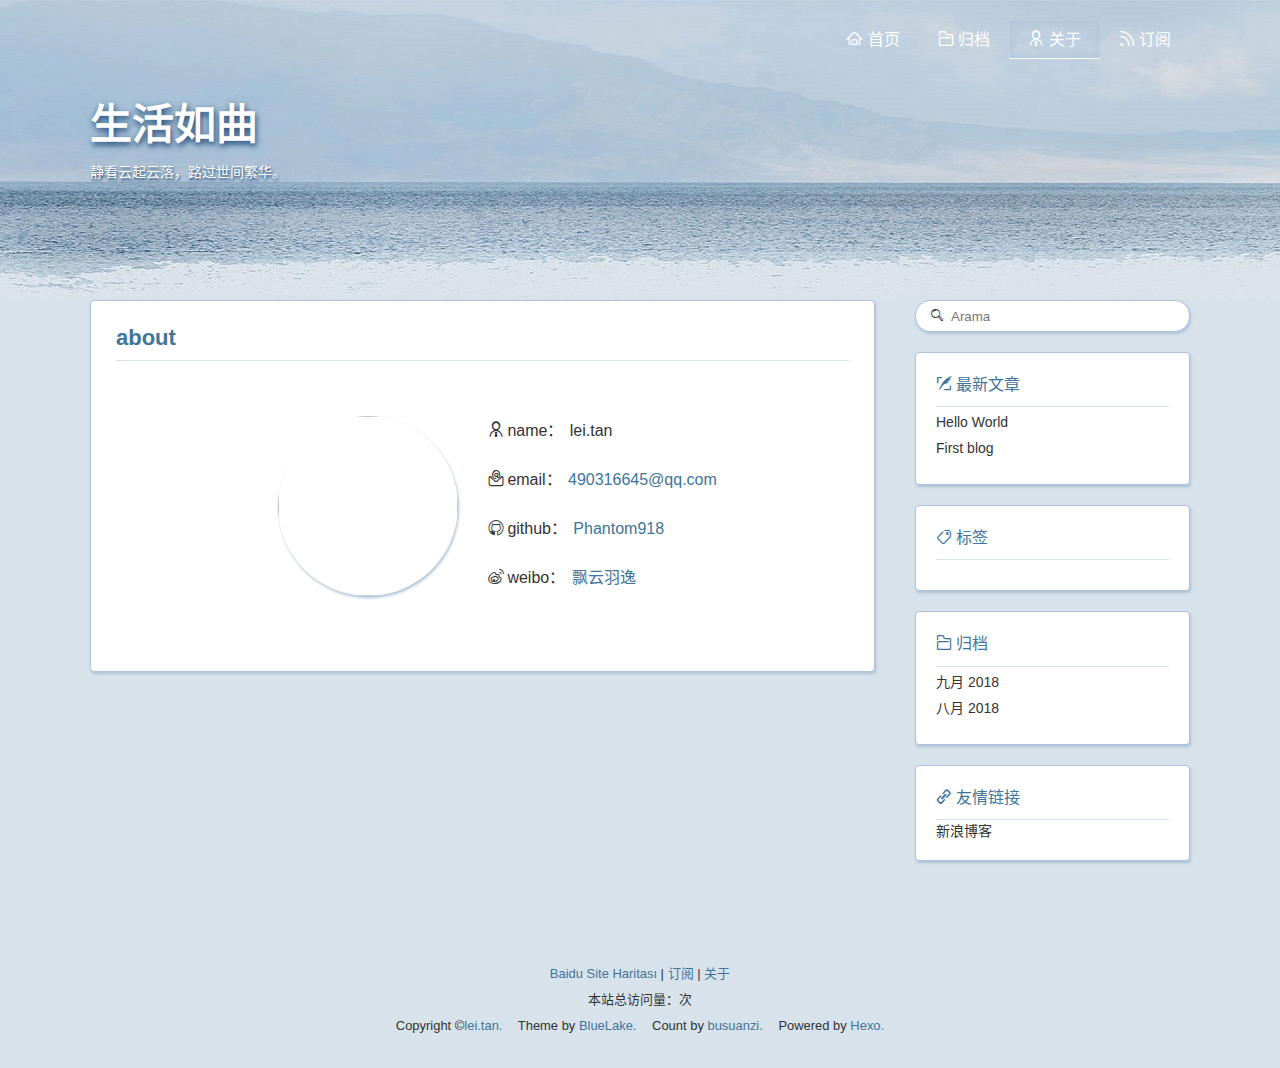
==== about/index.html @ d11334f5 "Site updated: 2018-09-07 16:34:59" ====
<!DOCTYPE html><html lang="zh-CN"><head><meta http-equiv="content-type" content="text/html; charset=utf-8"><meta content="width=device-width, initial-scale=1.0, maximum-scale=1.0, user-scalable=0" name="viewport"><meta content="yes" name="apple-mobile-web-app-capable"><meta content="black-translucent" name="apple-mobile-web-app-status-bar-style"><meta content="telephone=no" name="format-detection"><meta name="description" content="这里是我的个人笔记也是个人博客，欢迎来指点进步."><meta name="keywords" content="java, js, spring, spring cloud, spring boot, mysql"><title>about | 生活如曲</title><link rel="stylesheet" type="text/css" href="//fonts.neworld.org/css?family=Source+Code+Pro"><link rel="stylesheet" type="text/css" href="/css/style.css?v=2.0.1"><link rel="stylesheet" type="text/css" href="/css/highlight.css?v=2.0.1"><link rel="Shortcut Icon" href="/favicon.ico"><link rel="bookmark" href="/favicon.ico"><link rel="apple-touch-icon" href="/apple-touch-icon.png"><link rel="apple-touch-icon-precomposed" href="/apple-touch-icon.png"></head><body><div class="body_container"><div id="header"><div class="site-name"><h1 class="hidden">about</h1><a id="logo" href="/.">生活如曲</a><p class="description">静看云起云落，路过世间繁华。</p></div><div id="nav-menu"><a href="/."><i class="fa fa-home"> 首页</i></a><a href="/archives/"><i class="fa fa-archive"> 归档</i></a><a href="/about/" class="current"><i class="fa fa-user"> 关于</i></a><a href="/atom.xml"><i class="fa fa-rss"> 订阅</i></a></div><div id="search-form"><div id="result-mask" class="hide"></div><label><input id="search-key" type="text" autocomplete="off" placeholder="Arama"></label><div id="result-wrap" class="hide"><div id="search-result"></div></div><div class="hide"><template id="search-tpl"><div class="item"><a href="/{path}" title="{title}"><div class="title">{title}</div><div class="time">{date}</div><div class="tags">{tags}</div></a></div></template></div></div></div><div id="layout" class="layout-g"><div class="layout-l"><div class="content_container"><div class="post"><h1 class="post-title">about</h1><div class="post-content"><div class="author-page"><a href="javascript:;" class="photo"><img src="https://avatars1.githubusercontent.com/u/5753802?s=460&amp;v=4"></a><div class="author"><p><i class="fa fa-user">name：</i>lei.tan</p><p><i class="fa fa-email">email：</i><a href="mailto:490316645@qq.com" target="_blank">490316645@qq.com</a></p><p><i class="fa fa-github">github：</i><a href="https://github.com/Phantom918" target="_blank">Phantom918</a></p><p><i class="fa fa-weibo">weibo：</i><a href="http://weibo.com/tanleispace" target="_blank">飘云羽逸</a></p></div></div></div><div id="comments"></div></div></div></div><div class="layout-r"><div id="sidebar"><div class="search-pla"></div><div class="widget"><div class="widget-title"><i class="fa fa-xie"> 最新文章</i></div><ul class="post-list"><li class="post-list-item"><a class="post-list-link" href="/2018/09/07/hello-world/">Hello World</a></li><li class="post-list-item"><a class="post-list-link" href="/2018/08/30/first-blog/">First blog</a></li></ul></div><div class="widget"><div class="widget-title"><i class="fa fa-biao"> 标签</i></div><div class="tagcloud"></div></div><div class="widget"><div class="widget-title"><i class="fa fa-archive"> 归档</i></div><ul class="archive-list"><li class="archive-list-item"><a class="archive-list-link" href="/archives/2018/09/">九月 2018</a></li><li class="archive-list-item"><a class="archive-list-link" href="/archives/2018/08/">八月 2018</a></li></ul></div><div class="widget"><div class="widget-title"><i class="fa fa-you"> 友情链接</i></div><ul></ul><a href="http://blog.sina.com.cn/u/1945765192" title="新浪博客" target="_blank">新浪博客</a></div></div></div></div><a id="totop" href="#top"></a><div id="footer"><div class="footer-info"><p><a href="/baidusitemap.xml">Baidu Site Haritası</a> |  <a href="/atom.xml">订阅</a> |  <a href="/about/">关于</a></p><p>本站总访问量：<i id="busuanzi_container_site_pv"><i id="busuanzi_value_site_pv"></i></i>次</p><p><span> Copyright &copy;<a href="/." rel="nofollow">lei.tan.</a></span><span> Theme by<a rel="nofollow" target="_blank" href="https://github.com/chaooo/hexo-theme-BlueLake"> BlueLake.</a></span><span> Count by<a href="http://busuanzi.ibruce.info/"> busuanzi.</a></span><span> Powered by<a rel="nofollow" target="_blank" href="https://hexo.io"> Hexo.</a></span></p></div></div></div><script src="https://dn-lbstatics.qbox.me/busuanzi/2.3/busuanzi.pure.mini.js" async></script><script type="text/javascript" src="/js/search.json.js?v=2.0.1"></script><script type="text/javascript" src="/js/totop.js?v=2.0.1" async></script><script>window._bd_share_config={"common":{"bdSnsKey":{},"bdText":"","bdMini":"2","bdMiniList":["mshare","weixin","tsina","qzone","linkedin","fbook","twi","print","renren","sqq","evernotecn","bdysc","tqq","tqf","bdxc","kaixin001","tieba","douban","bdhome","thx","ibaidu","meilishuo","mogujie","diandian","huaban","duitang","hx","fx","youdao","sdo","qingbiji","people","xinhua","mail","isohu","yaolan","wealink","ty","iguba","h163","copy"],"bdPic":"","bdStyle":"1","bdSize":"16"},"share":{},"image":{"viewList":["tsina","qzone","weixin","fbook","twi","linkedin","youdao","evernotecn","mshare"],"viewText":"分享到：","viewSize":"16"},"selectShare":{"bdContainerClass":null,"bdSelectMiniList":["tsina","qzone","weixin","fbook","twi","linkedin","youdao","evernotecn","mshare"]}};with(document)0[(getElementsByTagName('head')[0]||head).appendChild(createElement('script')).src='http://bdimg.share.baidu.com/static/api/js/share.js?v=89860593.js?cdnversion='+~(-new Date()/36e5)];
</script></body></html>
---- css/style.css ----
/* reset */
body,
dl,
dt,
dd,
ul,
ol,
li,
h1,
h2,
h3,
h4,
h5,
h6,
p,
img,
blockquote,
button,
pre,
fieldset,
form,
input,
select,
option {
  margin: 0;
  padding: 0;
  border: 0;
}
h1,
h2,
h3,
h4,
h5,
h6 {
  font-weight: bold;
  overflow: hidden;
}
s,
i,
u,
em {
  font-style: normal;
}
img,
button {
  border: none;
}
form,
input,
select,
option {
  outline: none;
}
input:-webkit-autofill {
  -webkit-box-shadow: 0 0 0px 1000px #fff inset;
}
div {
  box-sizing: border-box;
}
a,
button.submit {
  color: #40759b;
  text-decoration: none;
  -webkit-transition: all 0.1s ease-in;
  -moz-transition: all 0.1s ease-in;
  -o-transition: all 0.1s ease-in;
  transition: all 0.1s ease-in;
}
a:focus {
  outline: none;
}
a:hover,
a:active {
  color: #40759b;
}
.clear {
  clear: both;
}
.hide {
  display: none;
  opacity: 0;
  height: 0px;
}
blockquote,
.stressed {
  -moz-box-sizing: border-box;
  box-sizing: border-box;
  margin: 1.5em 0 1.5em 1em;
  padding: 10px;
  color: #555;
  border: 1px solid #e6e6e6;
  border-left: 5px solid #40759b;
}
strong,
b,
em {
  font-weight: bold;
}
.hidden1 {
  display: none;
}
/* iconfont */
@font-face {
  font-family: "iconfont";
  src: url("../iconfont/iconfont.eot?t=1478071541360");
  src: url("../iconfont/iconfont.eot?t=1478071541360#iefix") format('embedded-opentype'), url("../iconfont/iconfont.woff?t=1478071541360") format('woff'), url("../iconfont/iconfont.ttf?t=1478071541360") format('truetype'), url("../iconfont/iconfont.svg?t=1478071541360#iconfont") format('svg');
}
.fa {
  font-size: 16px;
  font-style: normal;
}
.fa:before {
  font-family: "iconfont" !important;
  -webkit-font-smoothing: antialiased;
  -moz-osx-font-smoothing: grayscale;
  text-rendering: auto;
}
.fa-home:before {
  content: "\e001";
}
.fa-gui:before {
  content: "\e002";
}
.fa-user:before {
  content: "\e003";
}
.fa-rss:before {
  content: "\e004";
}
.fa-rili:before {
  content: "\e005";
}
.fa-commt:before {
  content: "\e006";
}
.fa-sou:before {
  content: "\e007";
}
.fa-biao:before {
  content: "\e008";
}
.fa-fei:before {
  content: "\e009";
}
.fa-archive:before {
  content: "\e00a";
}
.fa-you:before {
  content: "\e00b";
}
.fa-huo:before {
  content: "\e00c";
}
.fa-hit:before {
  content: "\e00d";
}
.fa-right:before {
  content: "\e00e";
}
.fa-left:before {
  content: "\e00f";
}
.fa-xie:before {
  content: "\e010";
}
.fa-empty:before {
  content: "\e011";
}
.fa-weibo:before {
  content: "\e012";
}
.fa-weixin:before {
  content: "\e013";
}
.fa-github:before {
  content: "\e014";
}
.fa-email:before {
  content: "\e015";
}
/* layout */
body {
  font-family: "Source Code Pro", Tahoma, "Helvetica Neue", Helvetica, "Hiragino Sans GB", "Microsoft YaHei Light", "Microsoft YaHei", "Source Han Sans CN", "WenQuanYi Micro Hei", Arial, sans-serif;
  -webkit-font-smoothing: antialiased;
  -moz-osx-font-smoothing: grayscale;
  font-size: 14px;
  color: #333;
  width: 100%;
  height: 100%;
  background: #d8e2eb url("../img/bg.jpg") no-repeat top center;
}
.layout-g {
  letter-spacing: -0.31em;
  *letter-spacing: normal;
  word-spacing: -0.43em;
  *word-spacing: -0.43em;
  text-rendering: optimizespeed;
  display: -webkit-flex;
  -webkit-flex-flow: row wrap;
  display: -ms-flexbox;
  -ms-flex-flow: row wrap;
  -ms-align-content: flex-start;
  -webkit-align-content: flex-start;
}
.layout-l,
.layout-r {
  display: inline-block;
  *display: inline;
  zoom: 1;
  letter-spacing: normal;
  word-spacing: normal;
  vertical-align: top;
  text-rendering: auto;
}
.layout-l {
  width: 75%;
  *width: 74.969%;
}
.layout-r {
  width: 25%;
  *width: 24.969%;
}
.body_container {
  padding: 0 50px;
  max-width: 1200px;
  margin: 0 auto;
}
.content_container {
  padding-right: 40px;
}
/* header */
#header {
  text-align: left;
  position: relative;
  min-height: 300px;
}
#header .site-name {
  padding-top: 100px;
}
#header .site-name h1 {
  padding: 0;
  margin: 0;
  height: 0;
  overflow: hidden;
}
#header .site-name .description {
  padding: 0.6em 0 0;
  color: #fff;
  text-shadow: 1px 2px 3px #113f6e;
  white-space: normal;
  word-wrap: break-word;
  line-height: 26px;
}
#logo {
  font: bold 42px/1.2 "宋体";
  white-space: nowrap;
  color: #fff;
  text-shadow: 1px 3px 6px #113f6e;
}
#nav-menu {
  margin: 20px 0;
  padding: 0;
  position: absolute;
  right: 0;
  top: 0;
}
#nav-menu a {
  display: inline-block;
  padding: 3px 18px 3px;
  line-height: 30px;
  color: #fff;
  font-size: 16px;
  border: 1px solid transparent;
}
#nav-menu a:hover,
#nav-menu a.current {
  border-bottom: 1px solid #fff;
  -webkit-box-shadow: 0 0 10px #adc2d7 inset;
  box-shadow: 0 0 10px #adc2d7 inset;
}
/* sidebar */
#sidebar {
  word-wrap: break-word;
  -webkit-transition: all 0.6s ease-in-out;
  transition: all 0.6s ease-in-out;
}
#sidebar .widget {
  margin-bottom: 20px;
  padding: 10px 20px 20px 20px;
  border-radius: 4px;
  -webkit-box-shadow: 1px 2px 3px #adc2d7;
  box-shadow: 1px 2px 3px #adc2d7;
  border: 1px solid #adc2d7;
  background: #fff;
}
#sidebar .widget a {
  color: #333;
}
#sidebar .widget a:hover {
  color: #40759b;
  text-decoration: underline;
}
#sidebar .widget .widget-title,
#sidebar .widget .comments-title {
  color: #40759b;
  line-height: 2.7;
  margin-top: 0;
  font-size: 16px;
  border-bottom: 1px solid #d8e2eb;
  display: block;
  font-weight: normal;
}
#sidebar .widget .tagcloud {
  margin-top: 10px;
}
#sidebar .widget .tagcloud a {
  line-height: 1.5;
  padding: 5px;
}
#sidebar .widget ul,
#sidebar .widget ol {
  list-style: none;
  padding: 0;
}
#sidebar .widget ul li,
#sidebar .widget ol li {
  list-style: none;
  margin: 5px 0;
  line-height: 1.5;
  overflow: hidden;
  white-space: nowrap;
  text-overflow: ellipsis;
}
#sidebar .widget .category-list-count {
  padding-left: 5px;
  color: #40759b;
}
#sidebar .widget .category-list-count:before {
  content: "(";
}
#sidebar .widget .category-list-count:after {
  content: ")";
}
#sidebar .search-pla {
  display: block;
  height: 52px;
}
#search-form {
  position: absolute;
  bottom: -52px;
  right: 0;
  padding: 20px 0;
  color: #333;
  width: 25%;
}
#search-form label {
  position: relative;
  display: block;
  margin: 0;
  width: 100%;
  height: 100%;
}
#search-form label:before {
  font-family: "iconfont" !important;
  content: '\e007';
  position: absolute;
  left: 15px;
  top: 9px;
}
#search-form input {
  box-sizing: border-box;
  height: 32px;
  padding: 7px 11px 7px 35px;
  line-height: 16px;
  width: 100%;
  border-radius: 15px;
  background: #fff;
  -webkit-box-shadow: 1px 2px 3px #adc2d7;
  box-shadow: 1px 2px 3px #adc2d7;
  border: 1px solid #adc2d7;
}
#result-wrap {
  position: absolute;
  top: 56px;
  width: 120%;
  left: -50px;
  box-sizing: content-box;
  padding: 20px;
  background: #fff;
  color: #333;
  border-radius: 4px;
  -webkit-box-shadow: 1px 2px 3px #adc2d7;
  box-shadow: 1px 2px 3px #adc2d7;
  border: 1px solid #adc2d7;
}
#result-wrap:before {
  content: '';
  position: absolute;
  display: inline-block;
  border-width: 0 12px 12px 12px;
  border-style: solid;
  border-color: #adc2d7 transparent;
  left: 56px;
  top: -12px;
}
#result-wrap:after {
  content: '';
  position: absolute;
  display: inline-block;
  border-width: 0 12px 12px 12px;
  border-style: solid;
  border-color: #fff transparent;
  left: 56px;
  top: -10px;
}
#result-mask {
  position: fixed;
  left: 0;
  top: 0;
}
#search-result {
  width: 100%;
  box-sizing: content-box;
  padding-right: 20px;
  margin-right: -20px;
  max-height: 400px;
  overflow-y: auto;
}
#search-result .tips {
  text-align: center;
}
#search-result .tips .fa {
  font-size: 60px;
  color: #b3d2ef;
}
#search-result .item {
  border-top: 1px solid #d8e2eb;
  padding: 8px 0;
}
#search-result .item:first-child {
  border-top: none;
}
#search-result .item a:hover {
  text-decoration: none;
}
#search-result .item .title {
  white-space: nowrap;
  line-height: 1.8;
  overflow: hidden;
  white-space: nowrap;
  text-overflow: ellipsis;
  font-size: 14px;
  color: #40759b;
}
#search-result .item .title:hover {
  text-decoration: underline;
}
#search-result .item .time {
  text-align: right;
  font-size: 12px;
}
#search-result .item .tags {
  overflow: hidden;
  white-space: nowrap;
  text-overflow: ellipsis;
}
#search-result .item .tags span {
  display: inline-block;
  margin-right: 5px;
  font-size: 12px;
}
#search-result .item .tags span:before {
  font-family: "iconfont" !important;
  content: '\e008';
}
/* post */
.post {
  padding: 25px;
  background: #fff;
  border-radius: 4px;
  -webkit-box-shadow: 1px 2px 3px #adc2d7;
  box-shadow: 1px 2px 3px #adc2d7;
  border: 1px solid #adc2d7;
  margin-bottom: 40px;
}
.post .post-title {
  margin: 0;
  color: #40759b;
  text-align: left;
  border-bottom: 1px solid #d8e2eb;
  padding-bottom: 10px;
  font-weight: bold;
  font-size: 22px;
  line-height: 1.1;
}
.post .post-title a {
  color: #40759b;
}
.post .post-title a:hover {
  text-decoration: underline;
}
.post .post-meta {
  padding: 0;
  margin: 10px 0 0;
  color: #333;
  font-size: 14px;
  line-height: 24px;
  min-height: 24px;
  text-indent: 0.15em;
}
.post .post-meta:after {
  content: '';
  display: table;
  clear: both;
}
.post .post-meta span {
  display: inline-block;
  height: 16px;
  line-height: 16px;
  margin-right: 2px;
}
.post .post-meta span:after {
  content: ' | ';
}
.post .post-meta span:last-child:after {
  content: ' ';
}
.post .post-meta a {
  color: #40759b;
}
.post .post-meta a:hover {
  color: #40759b;
  border-bottom: 1px solid #40759b;
}
.post .post-meta .category:before {
  font-family: "iconfont" !important;
  content: "\e002";
  padding-right: 0.3em;
}
.post .post-meta .date:before {
  font-family: "iconfont" !important;
  content: "\e005";
  padding-right: 0.3em;
}
.post .post-meta #busuanzi_value_page_pv {
  height: 16px;
  line-height: 16px;
}
.post .post-meta #busuanzi_value_page_pv:before {
  font-family: "iconfont" !important;
  content: "\e00d";
  padding-right: 0.3em;
}
.post .comment-count {
  float: right;
  display: inline-block;
  text-indent: 0.15em;
}
.post .comment-count:before {
  vertical-align: bottom;
  font-family: "iconfont" !important;
  content: "\e006";
  padding-right: 0.3em;
}
.post .comment-count:hover {
  color: #40759b;
  border-bottom: 1px solid #40759b;
}
.post .comment-count span:after {
  content: '';
  display: none;
}
.post .post-content {
  clear: left;
  font-size: 15px;
  line-height: 1.77;
  color: #333;
  padding-top: 15px;
  text-align: justify;
  text-justify: distribute;
  word-break: normal;
}
.post .post-content h2 {
  font-size: 18px;
}
.post .post-content h3 {
  font-size: 16px;
}
.post .post-content h4 {
  font-size: 14px;
}
.post .post-content h5 {
  font-size: 13px;
}
.post .post-content h6 {
  font-size: 12px;
}
.post .post-content p {
  margin: 0 0 1.234em;
}
.post .post-content p code {
  margin: 0 5px;
  padding: 0 5px;
  font-family: Source Code Pro, Monaco, Menlo, Consolas, monospace;
  color: #4d4d4c;
  background: #eee;
  font-size: 0.95em;
}
.post .post-content p a {
  color: #40759b;
  padding-bottom: 2px;
  word-break: break-all;
}
.post .post-content p a:hover {
  text-decoration: underline;
}
.post .post-content p .caption {
  color: #40759b;
  display: block;
  font-size: 0.9em;
  margin-top: 0.1em;
  position: relative;
  text-align: center;
}
.post .post-content blockquote p,
.post .post-content .stressed p {
  margin: 0;
}
.post .post-content img {
  max-width: 100%;
  padding: 0.5em 0;
  margin: auto;
  display: block;
}
.post .post-content hr {
  margin: 2.4em auto;
  border: none;
  border-top: 1px solid #d8e2eb;
  position: relative;
}
.post .post-content ul,
.post .post-content ol {
  margin: 0;
  padding: 0 0 0 2em;
}
.post .post-content ul code,
.post .post-content ol code {
  margin: 0 5px;
  padding: 0 5px;
  font-family: Source Code Pro, Monaco, Menlo, Consolas, monospace;
  color: #4d4d4c;
  background: #eee;
  font-size: 0.95em;
}
.post .post-content ul a,
.post .post-content ol a {
  color: #40759b;
  padding-bottom: 2px;
  word-break: break-all;
}
.post .post-content ul a:hover,
.post .post-content ol a:hover {
  text-decoration: underline;
}
.post .tags {
  padding-bottom: 0.5em;
  text-align: right;
}
.post .tags a {
  margin-right: 0.5em;
}
.post .tags a:before {
  font-family: "iconfont" !important;
  content: "\e008";
  padding-right: 0.3em;
}
.post .post-share::after {
  content: ' ';
  display: block;
  clear: both;
}
/* for archive page starts*/
.post-archive {
  font-size: 15px;
  line-height: 2;
  padding: 2em 0;
}
.post-archive ul,
.post-archive ol,
.post-archive li {
  list-style: none;
}
.post-archive h2 {
  margin: 0 0 15px -51px;
  font-weight: bold;
  font-size: 24px;
  letter-spacing: -1px;
  background: #d8e2eb;
  height: 100px;
  width: 100px;
  border-radius: 50%;
  text-align: center;
  line-height: 100px;
  color: #5483b1;
}
.post-archive h2:before {
  font-family: "iconfont" !important;
  font-weight: normal;
  content: "\e005";
  margin-right: 0.1em;
}
.archive-wrap {
  position: relative;
  border-left: 2px solid #d8e2eb;
  margin-left: 140px;
  padding: 3em 0;
}
.archive-wrap.tag-cat {
  margin-left: 60px;
}
.archive-wrap:before,
.archive-wrap:after {
  content: '';
  position: absolute;
  left: -6px;
  width: 10px;
  height: 10px;
  border-radius: 50%;
  background: #d8e2eb;
}
.archive-wrap:before {
  top: 0;
}
.archive-wrap:after {
  bottom: 0;
}
.archive-wrap .listing li {
  margin-bottom: 50px;
  position: relative;
}
.archive-wrap .listing li a {
  color: #333;
}
.archive-wrap .listing li a:hover {
  color: #5483b1;
}
.archive-wrap .listing li a:before {
  content: '';
  position: absolute;
  z-index: 1;
  left: -11px;
  bottom: -10px;
  width: 20px;
  height: 20px;
  border-radius: 50%;
  background: #fff;
  border: 1px solid #d8e2eb;
  -webkit-box-shadow: 0 0 4px #d8e2eb inset;
  box-shadow: 0 0 4px #d8e2eb inset;
}
.archive-wrap .listing li a:after {
  content: '';
  position: absolute;
  z-index: 2;
  left: -5px;
  bottom: -4px;
  width: 10px;
  height: 10px;
  border-radius: 50%;
  background: #d8e2eb;
  -webkit-box-shadow: 0 0 3px #d8e2eb inset;
  box-shadow: 0 0 3px #d8e2eb inset;
}
.archive-wrap .listing li:hover a:before {
  border: 1px solid #5483b1;
  -webkit-box-shadow: 0 0 4px #5483b1 inset;
  box-shadow: 0 0 4px #5483b1 inset;
}
.archive-wrap .listing li:hover a:after {
  background: #5483b1;
}
.archive-wrap .listing li:hover .tite {
  border-bottom: 1px solid #5483b1;
}
.archive-wrap .listing li:hover .tite:after {
  background: #5483b1;
}
.archive-wrap .listing li:hover .date {
  border: 1px solid #5483b1;
}
.archive-wrap .tite {
  position: relative;
  bottom: -4px;
  display: inline-block;
  border-bottom: 1px solid #d8e2eb;
  line-height: 1.2em;
  padding: 0 30px;
  max-width: 100%;
  box-sizing: border-box;
}
.archive-wrap .tite:after {
  content: '';
  position: absolute;
  right: 0;
  bottom: -4px;
  width: 8px;
  height: 8px;
  border-radius: 50%;
  background: #d8e2eb;
}
.archive-wrap .date {
  position: absolute;
  left: -112px;
  width: 100px;
  bottom: 0;
  height: 30px;
  line-height: 30px;
  text-align: center;
  border-radius: 15px 30px 0 15px;
  border: 1px solid #d8e2eb;
  -webkit-box-shadow: 0 0 4px #d8e2eb inset;
  box-shadow: 0 0 4px #d8e2eb inset;
}
/* for archive page ends */
/* footer */
#footer {
  width: 100%;
  margin-top: 50px;
  padding: 30px 0;
}
#footer .footer-info {
  line-height: 2;
  color: #333;
  text-align: center;
  font-size: 0.925em;
}
#footer .footer-info a {
  color: #40759b;
  margin: 0 6px;
}
#footer .footer-info span {
  margin: 0 6px;
}
#footer .footer-info .fa {
  display: inline-block;
  margin: 0 6px 0 0;
  padding: 0 2px;
}
#footer .footer-info .fa.fa-github {
  color: #000;
}
#footer .footer-info .fa.fa-github:hover {
  color: #4078c0;
}
#footer .footer-info .fa.fa-weibo {
  color: #e6162d;
}
#footer .footer-info .fa.fa-weibo:hover {
  color: #f93;
}
#footer .footer-info .fa.fa-email {
  color: #756e78;
}
#footer .footer-info .fa.fa-email:hover {
  color: #000;
}
#footer .footer-info p a {
  margin: 0;
}
/* page navigator */
.page-navigator {
  list-style: none;
  padding: 0 0 25px 0;
  font-size: 14px;
  text-align: center;
}
.page-navigator .space {
  border: none;
  padding: 5px 5px;
}
.page-navigator .current {
  background: #fff;
}
.page-navigator .current:hover {
  border-bottom-color: #adc2d7;
}
.page-navigator .page-number,
.page-navigator .extend {
  display: inline-block;
  margin: 0 5px 5px 0;
}
.page-navigator a,
.page-navigator span {
  display: inline-block;
  height: 25px;
  line-height: 25px;
  padding: 5px 9px;
  text-align: center;
  -webkit-box-shadow: 1px 2px 3px #adc2d7;
  box-shadow: 1px 2px 3px #adc2d7;
  border: 1px solid #adc2d7;
}
.page-navigator a:hover,
.page-navigator span:hover {
  border-bottom-color: #fff;
}
.page-navigator a.prev:before,
.page-navigator span.prev:before {
  font-family: "iconfont" !important;
  content: "\e00f";
  padding-right: 0.3em;
}
.page-navigator a.next:after,
.page-navigator span.next:after {
  font-family: "iconfont" !important;
  content: "\e00e";
  padding-left: 0.3em;
}
/* label title*/
.label-title {
  margin-top: 1.1em;
  font-size: 22px;
  color: #333;
  font-weight: bold;
}
.label-title .fa {
  display: inline-block;
  background: #f2f7fb;
  color: #5483b1;
  padding: 0 10px;
  border-radius: 30px 0 0 30px;
  margin: 0 5px;
  font-size: 20px;
}
/* read more*/
.readmore a {
  font-size: 14px;
  color: #40759b;
  margin: -20px 0 0;
  padding: 5px 10px;
  float: right;
}
.readmore a:after {
  content: ">>";
  padding-left: 0.15em;
}
.readmore a:hover {
  -webkit-box-shadow: 0 -1px 4px #5483b1 inset;
  box-shadow: 0 -1px 4px #5483b1 inset;
}
/* post navigator*/
.post-nav {
  overflow: hidden;
  margin-top: 15px;
  margin-bottom: 20px;
  padding: 10px;
  white-space: nowrap;
  border-top: 1px solid #d8e2eb;
}
.post-nav a {
  display: inline-block;
  max-width: 49%;
  line-height: 25px;
  font-size: 15px;
  color: #555;
  border-bottom: none;
  position: relative;
  white-space: normal;
  box-sizing: border-box;
  text-decoration: underline;
}
.post-nav a.pre {
  float: left;
  padding-left: 1.2em;
}
.post-nav a.pre:before {
  position: absolute;
  left: 0;
  top: 0;
  font-family: "iconfont" !important;
  content: "\e00f";
  padding-right: 0.3em;
}
.post-nav a:hover {
  color: #40759b;
}
.post-nav a.next {
  float: right;
  text-align: right;
  padding-right: 1.2em;
}
.post-nav a.next:after {
  position: absolute;
  right: 0;
  top: 0;
  font-family: "iconfont" !important;
  content: "\e00e";
  padding-left: 0.3em;
}
/* back-to-top */
#totop {
  position: fixed;
  right: 50px;
  bottom: 50px;
  display: block;
  visibility: hidden;
  width: 32px;
  height: 54px;
  line-height: 56px;
  overflow: hidden;
  color: #40759b;
  text-align: center;
  text-shadow: 0px 2px 2px #40759b;
  opacity: 0;
  -webkit-transition: visibility 0.6s cubic-bezier(0.6, 0.04, 0.98, 0.335), opacity 0.6s cubic-bezier(0.6, 0.04, 0.98, 0.335), -webkit-transform 0.6s cubic-bezier(0.6, 0.04, 0.98, 0.335);
  -moz-transition: visibility 0.6s cubic-bezier(0.6, 0.04, 0.98, 0.335), opacity 0.6s cubic-bezier(0.6, 0.04, 0.98, 0.335), -moz-transform 0.6s cubic-bezier(0.6, 0.04, 0.98, 0.335);
  transition: visibility 0.6s cubic-bezier(0.6, 0.04, 0.98, 0.335), opacity 0.6s cubic-bezier(0.6, 0.04, 0.98, 0.335), transform 0.6s cubic-bezier(0.6, 0.04, 0.98, 0.335);
}
#totop:before {
  font-family: "iconfont" !important;
  content: '\e00c';
  font-size: 54px;
  margin-left: -0.2em;
}
#totop.launch {
  opacity: 0;
  -webkit-transform: translateY(-500px);
  -moz-transform: translateY(-500px);
  -ms-transform: translateY(-500px);
  transform: translateY(-500px);
  pointer-events: none;
}
#totop.show {
  visibility: visible;
  opacity: 1;
}
/* about page */
.author-page {
  padding: 40px 0 20px 0;
  text-align: center;
}
.author-page:after {
  content: "";
  clear: both;
  display: block;
}
.author-page .photo {
  display: inline-block;
  vertical-align: top;
  box-sizing: content-box;
  padding: 0 30px 30px 30px;
  width: 180px;
  height: 180px;
}
.author-page .photo img {
  width: 100%;
  height: 100%;
  padding: 0;
  margin: 0;
  border-radius: 50%;
  -webkit-box-shadow: 1px 2px 3px #adc2d7;
  box-shadow: 1px 2px 3px #adc2d7;
}
.author-page .author {
  font-size: 16px;
  white-space: nowrap;
  display: inline-block;
  vertical-align: top;
  text-align: left;
}
.author-page .author .fa {
  margin-right: 0.4em;
}
.author-page .author .fa:before {
  margin-right: 0.2em;
}
/* toc*/
#toc li {
  font-weight: bold;
}
#toc .toc-child {
  margin-left: 0.6em;
  padding-left: 0;
}
#toc .toc-child li {
  font-weight: normal;
}
#toc .toc-child li:first-of-type {
  margin-top: 0;
}
#toc .toc-child li:last-of-type {
  margin-bottom: 0;
}
.fixed {
  position: fixed;
  top: 0;
}
.fixed.scroll {
  overflow-y: scroll;
  max-height: 100%;
}
/* table*/
table,
tbody,
tr,
th,
td {
  border-collapse: collapse;
  box-sizing: border-box;
  border-spacing: 0;
  cellspacing: 0;
  cellpadding: 0;
  padding: 0;
  margin: 0;
}
table {
  margin: auto auto 15px;
  width: 100%;
  background: transparent;
  overflow-x: auto;
  display: block;
}
table th {
  font-weight: bold;
  padding: 5px 10px;
  border: 1px solid #d8e2eb;
  border-bottom-width: 2px;
}
table tr:nth-child(2n) {
  background: #f4fcff;
}
table td {
  padding: 5px 10px;
  border: 1px solid #d8e2eb;
}
@media print, screen and (max-width: 56.25em) {
  .body_container {
    padding: 0 30px;
  }
  .content_container {
    padding-right: 20px;
  }
  #sidebar .widget {
    margin-bottom: 15px;
  }
  .post {
    padding: 20px;
  }
}
/* middle*/
@media print, screen and (max-width: 48em) {
  .layout-l {
    width: 100%;
  }
  .layout-r {
    width: 100%;
  }
  #toc {
    display: none;
  }
  #sidebar .search-pla {
    display: none;
  }
  #search-form {
    position: relative;
    bottom: 0;
    width: 100%;
  }
  #search-form label {
    color: #fff;
  }
  #search-form input {
    color: #fff;
    background: transparent;
    border: 1px solid #e2eaf1;
    -webkit-box-shadow: 0 0 10px #adc2d7 inset;
    box-shadow: 0 0 10px #adc2d7 inset;
  }
  #search-form input:-ms-input-placeholder {
    color: #fff;
  }
  #search-form input:-moz-placeholder {
    color: #fff;
  }
  #search-form input::-moz-placeholder {
    color: #fff;
  }
  #search-form input::-webkit-input-placeholder {
    color: #fff;
  }
  #nav-menu {
    position: relative;
    text-align: center;
  }
  #nav-menu a {
    padding: 0 15px;
    line-height: 27px;
    height: 27px;
    font-size: 13px;
  }
  .site-name {
    margin-bottom: 20px;
    text-align: center;
  }
  .content_container {
    padding-right: 0;
  }
  .body_container {
    padding: 0 20px;
  }
  .post {
    padding: 15px;
  }
  .post-title {
    font-size: 20px;
  }
  #sidebar .widget {
    padding: 5px 15px 15px 15px;
  }
  .hidden_mid_and_down {
    display: none !important;
  }
  .post-archive {
    padding: 1em 0;
  }
  .archive-wrap {
    margin-left: 110px;
  }
  .archive-wrap.tag-cat {
    margin-left: 30px;
  }
  .archive-wrap .tite {
    padding: 0 20px;
  }
  .author-page .author {
    font-size: 14px;
  }
  #result-wrap {
    width: 60%;
    left: 0;
  }
}
/* small*/
@media print, screen and (max-width: 35.5em) {
  .content_container {
    padding-right: 0;
  }
  .body_container {
    padding: 0 20px;
  }
  .post-archive {
    padding: 0.6em 0;
  }
  .archive-wrap {
    margin-left: 60px;
  }
  .archive-wrap.tag-cat {
    margin-left: 10px;
  }
  .archive-wrap .listing li {
    margin-bottom: 30px;
  }
  .archive-wrap .tite {
    padding: 0 15px;
    font-size: 14px;
  }
  .archive-wrap .date {
    left: -62px;
    width: 60px;
    border-radius: 15px 15px 0 15px;
    font-size: 12px;
  }
}
@media print, screen and (max-width: 25em) {
  #nav-menu a {
    padding: 0 10px 0 8px;
  }
  #nav-menu a i.fa {
    font-size: 14px;
  }
  .post .post-title {
    font-size: 18px;
  }
  .post-archive {
    padding: 0;
  }
  .archive-wrap {
    margin-left: 56px;
  }
  .archive-wrap.tag-cat {
    margin-left: 0px;
  }
  .archive-wrap .tite {
    padding: 0 5px 0 10px;
  }
  .author-page .author {
    font-size: 12px;
  }
  .author-page .photo {
    padding: 0 0 30px 0;
  }
  #result-wrap {
    width: 90%;
    left: 0;
  }
}
/* duoshuo style*/
#ds-recent-comments li.ds-comment {
  border: none !important;
  border-bottom: 1px dashed #d8e2eb !important;
}
#ds-reset a:hover {
  color: #40759b !important;
}
#ds-reset .ds-post-button {
  background: #40759b !important;
}
#ds-reset .ds-post-button:hover {
  background: #608cb7 !important;
}
---- css/highlight.css ----
/* syntax highlight*/
pre {
  width: 100%;
  position: relative;
  border: none;
  padding: 0;
  margin: 0;
}
pre code {
  display: block;
  box-sizing: border-box;
  overflow-x: auto;
  font-family: Source Code Pro, Monaco, Menlo, Consolas, monospace;
  margin: 1.2em 0;
  padding: 15px 15px 10px 15px;
  line-height: 1.2em;
  width: 100%;
  border-radius: 5px;
  box-shadow: 1px 1px 2px rgba(0,0,0,0.125);
  font-size: 13px;
  color: #333;
  background: #f7f8f8;
}
figure.highlight,
.codeblock {
  background: #f7f8f8;
  margin: 10px 0;
  line-height: 1.1em;
  padding-top: 15px;
  margin: 1em 0;
  border-radius: 5px;
  box-shadow: 1px 1px 2px rgba(0,0,0,0.125);
}
figure.highlight figcaption,
.codeblock figcaption {
  font-size: 13px;
  padding: 0 15px 20px;
  margin: 0;
  background: #f7f8f8;
  color: #999;
}
figure.highlight figcaption a,
.codeblock figcaption a {
  float: right;
  color: #40759b;
  font-weight: bold;
}
figure.highlight table,
.codeblock table {
  width: 100%;
  margin: 0;
  padding-bottom: 10px;
  border-collapse: collapse;
  position: relative;
  display: block;
  overflow-x: auto;
}
figure.highlight pre,
.codeblock pre,
figure.highlight .gutter,
.codeblock .gutter,
figure.highlight .code,
.codeblock .code,
figure.highlight .tag,
.codeblock .tag {
  background-color: inherit;
  font-family: Source Code Pro, Monaco, Menlo, Consolas, monospace;
  border: none;
  padding: 0;
  margin: 0;
  cursor: text;
}
figure.highlight .gutter,
.codeblock .gutter,
figure.highlight .code,
.codeblock .code {
  vertical-align: top;
}
figure.highlight.plain .gutter,
.codeblock.plain .gutter {
  display: none;
}
figure.highlight .gutter,
.codeblock .gutter {
  background: #f7f8f8;
  border-right: 1px solid #e6e6e6;
  padding: 0.3em 15px;
}
figure.highlight .gutter .line,
.codeblock .gutter .line {
  color: #aaa;
}
figure.highlight .line,
.codeblock .line {
  font-size: 13px;
  color: #333;
}
figure.highlight .line.marked,
.codeblock .line.marked {
  background: #f5e3de;
}
figure.highlight .code,
.codeblock .code {
  padding: 0.3em 15px 0.3em 1em;
  width: 100%;
}
.gist .line,
.gist .line-number {
  font-family: Source Code Pro, Monaco, Menlo, Consolas, monospace;
  font-size: 1em;
  margin: 0 0 5px 0;
}
/* code highlight color*/
.highlight .comment,
.highlight .title {
  color: #888;
}
.highlight .meta,
.highlight .tag {
  color: #324977;
}
.highlight .attr {
  color: #118a04;
}
.highlight .string,
.highlight .value,
.highlight .inheritance,
.highlight .header,
.highlight .ruby .symbol,
.highlight .xml .cdatabody {
  color: #920000;
}
.highlight .keyword,
.highlight .javascript .function {
  color: #ec25ec;
}
.highlight .number,
.highlight .preprocessor,
.highlight .built_in,
.highlight .literal,
.highlight .params,
.highlight .constant {
  color: #fb6a00;
}
.highlight.apacheconf .code .common,
.highlight.apacheconf .code .nomarkup,
.highlight.apacheconf .code .attribute,
.highlight.apacheconf .code .variable,
.highlight.apacheconf .code .cbracket,
.highlight.apacheconf .code .keyword {
  color: #0086b3;
}
.highlight.apacheconf .code .sqbracket {
  color: #df5000;
}
.highlight.apacheconf .code .section,
.highlight.apacheconf .code .tag {
  color: #63a35c;
}
.highlight.bash .code .literal,
.highlight.bash .code .built_in {
  color: #0086b3;
}
.highlight.bash .code .title {
  color: #795da3;
}
.highlight.bash .code .shebang {
  color: #969896;
}
.highlight.bash .code .variable {
  color: #333;
}
.highlight.coffeescript .code .subst,
.highlight.coffeescript .code .regexp,
.highlight.coffeescript .code .attribute {
  color: #df5000;
}
.highlight.coffeescript .code .literal,
.highlight.coffeescript .code .built_in,
.highlight.coffeescript .code .number {
  color: #0086b3;
}
.highlight.coffeescript .code .title {
  color: #795da3;
}
.highlight.coffeescript .code .reserved,
.highlight.coffeescript .code .attribute {
  color: #1d3e81;
}
.highlight.cpp .code .number,
.highlight.c .code .number,
.highlight.cpp .code .built_in,
.highlight.c .code .built_in {
  color: #0086b3;
}
.highlight.cpp .code .preprocessor,
.highlight.c .code .preprocessor {
  color: #df5000;
}
.highlight.cpp .code .title,
.highlight.c .code .title {
  color: #795da3;
}
.highlight.cpp .code .meta-keyword,
.highlight.c .code .meta-keyword {
  color: #a71d5d;
}
.highlight.cs .code .preprocessor,
.highlight.cs .code .preprocessor .keyword {
  color: #333;
}
.highlight.cs .code .xmlDocTag,
.highlight.cs .code .doctag {
  color: #63a35c;
}
.highlight.cs .code .number,
.highlight.cs .code .built_in {
  color: #0086b3;
}
.highlight.cs .code .title {
  color: #795da3;
}
.highlight.css .code .id,
.highlight.css .code .class,
.highlight.css .code .pseudo,
.highlight.css .code .selector-pseudo {
  color: #795da3;
}
.highlight.css .code .attr_selector,
.highlight.css .code .value {
  color: #333;
}
.highlight.css .code .attribute,
.highlight.css .code .hexcolor,
.highlight.css .code .number,
.highlight.css .code .function {
  color: #0086b3;
}
.highlight.css .code .at_rule,
.highlight.css .code .important,
.highlight.css .code .meta {
  color: #a71d5d;
}
.highlight.css .code .tag,
.highlight.css .code .selector-tag {
  color: #63a35c;
}
.highlight.diff .code .deletion {
  color: #bd2c00;
  background-color: #ffecec;
}
.highlight.diff .code .addition {
  color: #55a532;
  background-color: #eaffea;
}
.highlight.http .code .literal {
  color: #0086b3;
}
.highlight.http .code .request {
  color: #a71d5d;
}
.highlight.http .code .attribute,
.highlight.http .code attr {
  color: #183691;
}
.highlight.ini .code .value,
.highlight.ini .code .keyword {
  color: #333;
}
.highlight.ini .code .setting,
.highlight.ini .code .attr {
  color: #a71d5d;
}
.highlight.ini .code .chunk,
.highlight.ini .code .meta {
  color: #795da3;
  font-weight: bold;
}
.highlight.ini .code .title,
.highlight.ini .code .section {
  color: #795da3;
}
.highlight.js .code .tag .title {
  color: #333;
}
.highlight.js .code .regexp {
  color: #df5000;
}
.highlight.js .code .javadoc {
  color: #969896;
}
.highlight.js .code .literal,
.highlight.js .code .number {
  color: #0086b3;
}
.highlight.js .code .built_in,
.highlight.js .code .title {
  color: #795da3;
}
.highlight.js .code .tag,
.highlight.js .code .javadoctag {
  color: #a71d5d;
}
.highlight.java .code .title {
  color: #795da3;
}
.highlight.java .code .number {
  color: #0086b3;
}
.highlight.java .code .javadoc {
  color: #969896;
}
.highlight.java .code .params {
  color: #1d3e81;
}
.highlight.java .code .meta,
.highlight.java .code .annotation,
.highlight.java .code .javadoctag {
  color: #a71d5d;
}
.highlight.mak .code .title {
  color: #795da3;
}
.highlight.mak .code .constant {
  color: #333;
}
.highlight.mak .code .keyword,
.highlight.mak .code .meta-keyword {
  color: #0086b3;
}
.highlight.json .code .attribute {
  color: #183691;
}
.highlight.json .code .number,
.highlight.json .code .literal {
  color: #0086b3;
}
.highlight.md .code .link_url,
.highlight.md .code .link {
  text-decoration: underline;
}
.highlight.md .code .link_reference,
.highlight.md .code .symbol,
.highlight.md .code .code {
  color: #0086b3;
}
.highlight.md .code .value,
.highlight.md .code .link_label,
.highlight.md .code .strong,
.highlight.md .code .emphasis,
.highlight.md .code .blockquote,
.highlight.md .code .quote,
.highlight.md .code .section {
  color: #183691;
}
.highlight.nginx .code .title,
.highlight.nginx .code .attribute {
  color: #a71d5d;
}
.highlight.nginx .code .built_in,
.highlight.nginx .code .literal {
  color: #0086b3;
}
.highlight.nginx .code .regexp {
  color: #183691;
}
.highlight.nginx .code .variable {
  color: #333;
}
.highlight.objectivec .code .title {
  color: #795da3;
}
.highlight.objectivec .code .preprocessor,
.highlight.objectivec .code .meta {
  color: #a71d5d;
}
.highlight.objectivec .code .preprocessor .title,
.highlight.objectivec .code .meta .title {
  color: #df5000;
}
.highlight.objectivec .code .literal,
.highlight.objectivec .code .number,
.highlight.objectivec .code .built_in {
  color: #0086b3;
}
.highlight.objectivec .code .meta-string {
  color: #183691;
}
.highlight.perl .code .title {
  color: #795da3;
}
.highlight.perl .code .regexp {
  color: #df5000;
}
.highlight.perl .code .sub {
  color: #795da3;
}
.highlight.php .code .title {
  color: #795da3;
}
.highlight.php .code .regexp {
  color: #df5000;
}
.highlight.php .code .phpdoc,
.highlight.php .code .doctag {
  color: #a71d5d;
}
.highlight.php .code .literal,
.highlight.php .code .number {
  color: #0086b3;
}
.highlight.python .code .number {
  color: #0086b3;
}
.highlight.python .code .decorator,
.highlight.python .code .title,
.highlight.python .code .meta {
  color: #795da3;
}
.highlight.ruby .code .prompt,
.highlight.ruby .code .constant,
.highlight.ruby .code .number,
.highlight.ruby .code .subst .keyword,
.highlight.ruby .code .symbol {
  color: #0086b3;
}
.highlight.ruby .code .parent,
.highlight.ruby .code .title {
  color: #795da3;
}
.highlight.sql .code .number {
  color: #0086b3;
}
.highlight.sql .code .built_in {
  color: #a71d5d;
}
.highlight.xml .code .tag {
  color: #333;
}
.highlight.xml .code .value {
  color: #183691;
}
.highlight.xml .code .title,
.highlight.xml .code .name {
  color: #63a35c;
}
.highlight.xml .code .attribute,
.highlight.xml .code .attr {
  color: #795da3;
}
.highlight.puppet .code .title {
  color: #795da3;
}
.highlight.puppet .code .name {
  color: #a71d5d;
}
.highlight.puppet .code .function {
  color: #0086b3;
}
.highlight.puppet .code .attr {
  color: #0086b3;
}
.highlight.less .code .number,
.highlight.less .code .hexcolor,
.highlight.less .code .function,
.highlight.less .code .attribute {
  color: #0086b3;
}
.highlight.less .code .id,
.highlight.less .code .pseudo,
.highlight.less .code .class,
.highlight.less .code .selector-id,
.highlight.less .code .selector-class,
.highlight.less .code .selector-tag {
  color: #795da3;
}
.highlight.less .code .tag,
.highlight.less .code .at_rule {
  color: #a71d5d;
}
.highlight.less .code .built_in {
  color: #df5000;
}
.highlight.sass .code .number,
.highlight.sass .code .hexcolor,
.highlight.sass .code .function,
.highlight.sass .code .attribute {
  color: #0086b3;
}
.highlight.sass .code .tag,
.highlight.sass .code .selector-tag {
  color: #63a35c;
}
.highlight.sass .code .built_in {
  color: #df5000;
}
.highlight.sass .code .tag,
.highlight.sass .code .at_rule,
.highlight.sass .code .important {
  color: #a71d5d;
}
.highlight.sass .code .id,
.highlight.sass .code .pseudo,
.highlight.sass .code .class,
.highlight.sass .code .preprocessor,
.highlight.sass .code .selector-class,
.highlight.sass .code .selector-id {
  color: #795da3;
}
.highlight.sass .code .variable {
  color: #333;
}
.highlight.stylus .code .tag,
.highlight.stylus .code .selector-tag {
  color: #63a35c;
}
.highlight.stylus .code .at_rule {
  color: #a71d5d;
}
.highlight.stylus .code .class,
.highlight.stylus .code .id,
.highlight.stylus .code .pseudo,
.highlight.stylus .code .title,
.highlight.stylus .code .selector-id,
.highlight.stylus .code .selector-pseudo,
.highlight.stylus .code .selector-class {
  color: #795da3;
}
.highlight.stylus .code .number,
.highlight.stylus .code .hexcolor,
.highlight.stylus .code .attribute,
.highlight.stylus .code .params {
  color: #0086b3;
}
.highlight.go .code .built_in,
.highlight.go .code .constant {
  color: #0086b3;
}
.highlight.go .code .typename {
  color: #a71d5d;
}
.highlight.swift .code .preprocessor {
  color: #a71d5d;
}
.highlight.swift .code .title {
  color: #795da3;
}
.highlight.swift .code .built_in,
.highlight.swift .code .number,
.highlight.swift .code .type {
  color: #0086b3;
}
.highlight.yml .code .number {
  color: #fb6a00;
}
.highlight.yml .code .line,
.highlight.yml .code .attr {
  color: #795da3;
}
.highlight.yml .code .line,
.highlight.yml .code .string,
.highlight.yml .code .type,
.highlight.yml .code .literal,
.highlight.yml .code .meta {
  color: #920000;
}
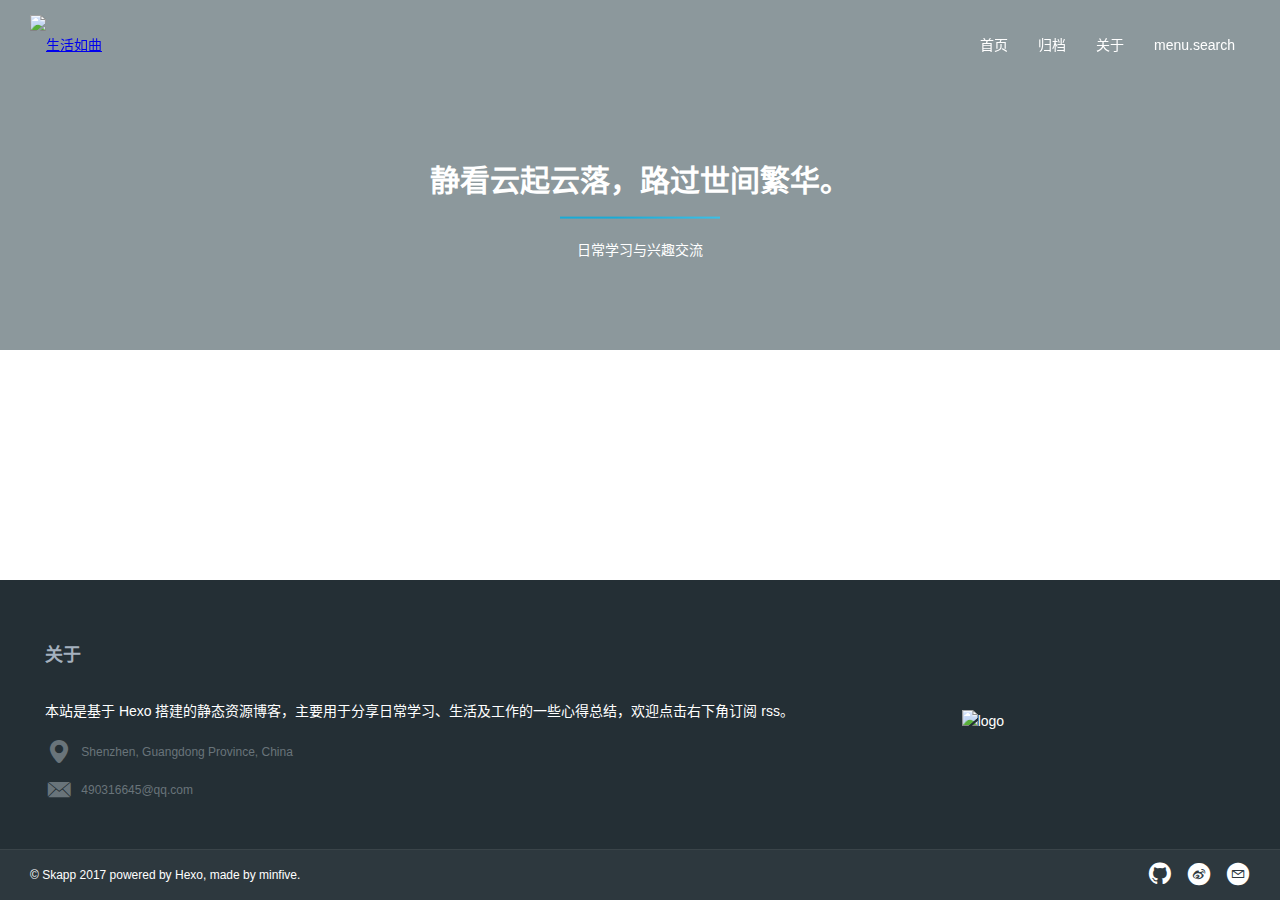
==== commit 87c9f80d: "Site updated: 2018-09-07 19:09:36" ====
--- a/about/index.html
+++ b/about/index.html
@@ -1,2 +1 @@
-<!DOCTYPE html><html lang="zh-CN"><head><meta http-equiv="content-type" content="text/html; charset=utf-8"><meta content="width=device-width, initial-scale=1.0, maximum-scale=1.0, user-scalable=0" name="viewport"><meta content="yes" name="apple-mobile-web-app-capable"><meta content="black-translucent" name="apple-mobile-web-app-status-bar-style"><meta content="telephone=no" name="format-detection"><meta name="description" content="这里是我的个人笔记也是个人博客，欢迎来指点进步."><meta name="keywords" content="java, js, spring, spring cloud, spring boot, mysql"><title>about | 生活如曲</title><link rel="stylesheet" type="text/css" href="//fonts.neworld.org/css?family=Source+Code+Pro"><link rel="stylesheet" type="text/css" href="/css/style.css?v=2.0.1"><link rel="stylesheet" type="text/css" href="/css/highlight.css?v=2.0.1"><link rel="Shortcut Icon" href="/favicon.ico"><link rel="bookmark" href="/favicon.ico"><link rel="apple-touch-icon" href="/apple-touch-icon.png"><link rel="apple-touch-icon-precomposed" href="/apple-touch-icon.png"></head><body><div class="body_container"><div id="header"><div class="site-name"><h1 class="hidden">about</h1><a id="logo" href="/.">生活如曲</a><p class="description">静看云起云落，路过世间繁华。</p></div><div id="nav-menu"><a href="/."><i class="fa fa-home"> 首页</i></a><a href="/archives/"><i class="fa fa-archive"> 归档</i></a><a href="/about/" class="current"><i class="fa fa-user"> 关于</i></a><a href="/atom.xml"><i class="fa fa-rss"> 订阅</i></a></div><div id="search-form"><div id="result-mask" class="hide"></div><label><input id="search-key" type="text" autocomplete="off" placeholder="Arama"></label><div id="result-wrap" class="hide"><div id="search-result"></div></div><div class="hide"><template id="search-tpl"><div class="item"><a href="/{path}" title="{title}"><div class="title">{title}</div><div class="time">{date}</div><div class="tags">{tags}</div></a></div></template></div></div></div><div id="layout" class="layout-g"><div class="layout-l"><div class="content_container"><div class="post"><h1 class="post-title">about</h1><div class="post-content"><div class="author-page"><a href="javascript:;" class="photo"><img src="https://avatars1.githubusercontent.com/u/5753802?s=460&amp;v=4"></a><div class="author"><p><i class="fa fa-user">name：</i>lei.tan</p><p><i class="fa fa-email">email：</i><a href="mailto:490316645@qq.com" target="_blank">490316645@qq.com</a></p><p><i class="fa fa-github">github：</i><a href="https://github.com/Phantom918" target="_blank">Phantom918</a></p><p><i class="fa fa-weibo">weibo：</i><a href="http://weibo.com/tanleispace" target="_blank">飘云羽逸</a></p></div></div></div><div id="comments"></div></div></div></div><div class="layout-r"><div id="sidebar"><div class="search-pla"></div><div class="widget"><div class="widget-title"><i class="fa fa-xie"> 最新文章</i></div><ul class="post-list"><li class="post-list-item"><a class="post-list-link" href="/2018/09/07/hello-world/">Hello World</a></li><li class="post-list-item"><a class="post-list-link" href="/2018/08/30/first-blog/">First blog</a></li></ul></div><div class="widget"><div class="widget-title"><i class="fa fa-biao"> 标签</i></div><div class="tagcloud"></div></div><div class="widget"><div class="widget-title"><i class="fa fa-archive"> 归档</i></div><ul class="archive-list"><li class="archive-list-item"><a class="archive-list-link" href="/archives/2018/09/">九月 2018</a></li><li class="archive-list-item"><a class="archive-list-link" href="/archives/2018/08/">八月 2018</a></li></ul></div><div class="widget"><div class="widget-title"><i class="fa fa-you"> 友情链接</i></div><ul></ul><a href="http://blog.sina.com.cn/u/1945765192" title="新浪博客" target="_blank">新浪博客</a></div></div></div></div><a id="totop" href="#top"></a><div id="footer"><div class="footer-info"><p><a href="/baidusitemap.xml">Baidu Site Haritası</a> |  <a href="/atom.xml">订阅</a> |  <a href="/about/">关于</a></p><p>本站总访问量：<i id="busuanzi_container_site_pv"><i id="busuanzi_value_site_pv"></i></i>次</p><p><span> Copyright &copy;<a href="/." rel="nofollow">lei.tan.</a></span><span> Theme by<a rel="nofollow" target="_blank" href="https://github.com/chaooo/hexo-theme-BlueLake"> BlueLake.</a></span><span> Count by<a href="http://busuanzi.ibruce.info/"> busuanzi.</a></span><span> Powered by<a rel="nofollow" target="_blank" href="https://hexo.io"> Hexo.</a></span></p></div></div></div><script src="https://dn-lbstatics.qbox.me/busuanzi/2.3/busuanzi.pure.mini.js" async></script><script type="text/javascript" src="/js/search.json.js?v=2.0.1"></script><script type="text/javascript" src="/js/totop.js?v=2.0.1" async></script><script>window._bd_share_config={"common":{"bdSnsKey":{},"bdText":"","bdMini":"2","bdMiniList":["mshare","weixin","tsina","qzone","linkedin","fbook","twi","print","renren","sqq","evernotecn","bdysc","tqq","tqf","bdxc","kaixin001","tieba","douban","bdhome","thx","ibaidu","meilishuo","mogujie","diandian","huaban","duitang","hx","fx","youdao","sdo","qingbiji","people","xinhua","mail","isohu","yaolan","wealink","ty","iguba","h163","copy"],"bdPic":"","bdStyle":"1","bdSize":"16"},"share":{},"image":{"viewList":["tsina","qzone","weixin","fbook","twi","linkedin","youdao","evernotecn","mshare"],"viewText":"分享到：","viewSize":"16"},"selectShare":{"bdContainerClass":null,"bdSelectMiniList":["tsina","qzone","weixin","fbook","twi","linkedin","youdao","evernotecn","mshare"]}};with(document)0[(getElementsByTagName('head')[0]||head).appendChild(createElement('script')).src='http://bdimg.share.baidu.com/static/api/js/share.js?v=89860593.js?cdnversion='+~(-new Date()/36e5)];
-</script></body></html>+<!DOCTYPE html><html lang="zh-cn"><head><meta charset="utf-8"><title>关于 | 静看云起云落，路过世间繁华。</title><meta http-equiv="X-UA-Compatible" content="IE=Edge,chrome=1"><meta name="viewport" content="width=device-width,initial-scale=1,maximum-scale=1,user-scalable=no"><meta name="format-detection" content="telephone=no"><meta name="author" content="[object Object]"><meta name="designer" content="minfive"><meta name="keywords" content="java, js, spring, springcloud, springboot, mysql, 数据库, 后端开发"><meta name="description" content="日常学习与兴趣交流的个人博客."><meta name="apple-mobile-web-app-capable" content="yes"><meta name="apple-mobile-web-app-status-bar-style" content="black"><meta name="format-detection" content="telephone=yes"><meta name="mobile-web-app-capable" content="yes"><meta name="robots" content="all"><link rel="canonical" href="http://yoursite.com/about/index.html"><link rel="icon" type="image/png" href="/Users/leitan/Downloads/blog/themes/Mrminfive/source/img/favicon.ico" sizes="32x32"><link rel="stylesheet" href="/scss/base/index.css"><link rel="alternate" href="/atom.xml" title="生活如曲"><script>var _hmt=_hmt||[];!function(){var e=document.createElement("script");e.src="https://hm.baidu.com/hm.js?3c406fe68ab7921ec7595af29f162bb2";var t=document.getElementsByTagName("script")[0];t.parentNode.insertBefore(e,t)}()</script><link rel="stylesheet" href="/scss/views/page/about.css"></head><body ontouchstart><div id="page-loading" class="page page-loading" style="background-image:url(http://oo12ugek5.bkt.clouddn.com/blog/images/loader.gif)"></div><div id="page" class="page js-hidden"><header id="page-header" class="page__header" style="background-image:url(http://oo12ugek5.bkt.clouddn.com/blog/images/banner-bg.jpg)"><nav class="page__navbar"><div class="page__container navbar-container"><a class="page__logo" href="/" title="生活如曲" alt="生活如曲"><img src="http://oo12ugek5.bkt.clouddn.com/images/logo-text-white.png" alt="生活如曲"></a><nav class="page__nav"><ul class="nav__list clearfix"><li class="nav__item"><a href="/" alt="首页" title="首页">首页</a></li><li class="nav__item"><a href="/archives" alt="归档" title="归档">归档</a></li><li class="nav__item"><a href="/about" alt="关于" title="关于">关于</a></li><li class="nav__item"><a href="/search" alt="menu.search" title="menu.search">menu.search</a></li></ul></nav><button class="page__menu-btn" type="button"><i class="iconfont icon-menu"></i></button></div></nav><section class="page__info"><h1 class="info__title">静看云起云落，路过世间繁华。</h1><hr class="info__hr"><p class="info__desc">日常学习与兴趣交流</p></section></header><main class="page__container page__main"><div class="page__content"><div class="content__container"></div><div id="comment-container"></div></div></main><footer class="page__footer"><section class="footer__top"><div class="page__container footer__container"><div class="footer-top__item footer-top__item--2"><h3 class="item__title">关于</h3><div class="item__content"><p class="item__text">本站是基于 Hexo 搭建的静态资源博客，主要用于分享日常学习、生活及工作的一些心得总结，欢迎点击右下角订阅 rss。</p><ul class="footer__contact-info"><li class="contact-info__item"><i class="iconfont icon-address"></i> <span>Shenzhen, Guangdong Province, China</span></li><li class="contact-info__item"><i class="iconfont icon-email2"></i> <span>490316645@qq.com</span></li></ul></div></div><div class="footer-top__item footer__image"><img src="https://avatars1.githubusercontent.com/u/5753802?s=460&v=4" alt="logo" title="生活如曲"></div></div></section><section class="footer__bottom"><div class="page__container footer__container"><p class="footer__copyright">© <a href="https://github.com/Mrminfive/hexo-theme-skapp" target="_blank">Skapp</a> 2017 powered by <a href="http://hexo.io/" target="_blank">Hexo</a>, made by <a href="https://github.com/Mrminfive" target="_blank">minfive</a>.</p><ul class="footer__social-network clearfix"><li class="social-network__item"><a href="https://github.com/Phantom918" target="_blank" title="github"><i class="iconfont icon-github"></i></a></li><li class="social-network__item"><a href="http://weibo.com/tanleispace" target="_blank" title="weibo"><i class="iconfont icon-weibo"></i></a></li><li class="social-network__item"><a href="mailto:490316645@qq.com" target="_blank" title="email"><i class="iconfont icon-email"></i></a></li></ul></div></section></footer><div id="back-top" class="back-top back-top--hidden js-hidden"><i class="iconfont icon-top"></i></div></div><script src="/js/common.js"></script><link rel="stylesheet" href="https://unpkg.com/gitalk/dist/gitalk.css"><script src="https://unpkg.com/gitalk/dist/gitalk.min.js"></script><script src="/js/md5.min.js"></script><script>var tags=[],gitalk=new Gitalk({clientID:"629cd627db37007ba25c",clientSecret:"9b8f217f69d900055071a2a3dedda36459e09e1b",repo:"Phantom918",owner:"Phantom918",admin:["Phantom918"],labels:tags,id:new Date(15362496e5).getTime()>new Date("2018-02-15").getTime()?md5(location.href):location.href});gitalk.render("comment-container")</script></body></html>--- a/scss/base/index.css
+++ b/scss/base/index.css
@@ -0,0 +1 @@
+@charset "UTF-8";@font-face{font-family:iconfont;src:url(../../fonts/iconfont.eot?t=1503327386217);src:url(../../fonts/iconfont.eot?t=1503327386217#iefix) format("embedded-opentype"),url(../../fonts/iconfont.woff?t=1503327386217) format("woff"),url(../../fonts/iconfont.ttf?t=1503327386217) format("truetype"),url(../../fonts/iconfont.svg?t=1503327386217#iconfont) format("svg")}.iconfont{font-family:iconfont!important;font-size:inherit;font-style:normal;-webkit-font-smoothing:antialiased;-moz-osx-font-smoothing:grayscale}.icon-enter:before{content:"\e608"}.icon-menu:before{content:"\e6c1"}.icon-eye:before{content:"\e6c0"}.icon-tab:before{content:"\e694"}.icon-twitter:before{content:"\e8aa"}.icon-search:before{content:"\e60d"}.icon-weibo:before{content:"\e67f"}.icon-comment:before{content:"\e69a"}.icon-time:before{content:"\e61e"}.icon-douban:before{content:"\e796"}.icon-zhihu:before{content:"\e619"}.icon-write:before{content:"\e605"}.icon-loader:before{content:"\e604"}.icon-address:before{content:"\e603"}.icon-share:before{content:"\e669"}.icon-like:before{content:"\e60f"}.icon-github:before{content:"\e600"}.icon-rss:before{content:"\e7ea"}.icon-email2:before{content:"\e63d"}.icon-next:before{content:"\e60c"}.icon-prev:before{content:"\e63f"}.icon-email:before{content:"\e665"}.icon-thanks:before{content:"\e6cc"}.icon-telegram:before{content:"\e731"}.icon-top:before{content:"\e6cd"}.icon-category:before{content:"\e622"}.icon-quotes:before{content:"\e63a"}.icon-facebook:before{content:"\e601"}.icon-in:before{content:"\e602"}*{box-sizing:border-box}body{margin:0;padding:0;font-family:-apple-system,BlinkMacSystemFont,"Segoe UI",Helvetica,Arial,"PingFang SC","Lantinghei SC","Microsoft Yahei","Hiragino Sans GB","Microsoft Sans Serif","WenQuanYi Micro Hei",sans;font-size:14px;color:#666;line-height:1.7;background-color:#fff}.link{font-size:inherit;text-decoration:none;transition:color .3s}.link:hover{color:#3ac0e8}.clearfix::after{content:'';display:table;clear:both}.js-open{display:block!important}.js-hidden{display:none!important}.js-ease-out-leave{transition:transform .5s ease-out,opacity .5s ease-out!important}.js-ease-out-enter-active{transform:translateY(0)!important;opacity:1!important}.js-ease-out-leave-active{transform:translateY(40px);opacity:0}@keyframes animations{0%{transform-origin:center bottom;transform:translateY(-80px) scale(0);opacity:0}25%{transform-origin:center bottom;transform:translateY(-120px) scale(.25);opacity:.25}60%{transform-origin:center;transform:translateY(0) scale(.6);opacity:.5}100%{transform-origin:center;transform:translateY(0) scale(1);opacity:1}}.js-animation{animation:animations 1s linear forwards}@media screen and (min-width:736px){body .page__main{padding-top:80px;padding-bottom:80px}}@media screen and (min-width:980px){body .page__container{width:950px}body .page__sidebar{width:260px;margin-top:0}body .page__content{-ms-flex:1;flex:1}}@media screen and (min-width:1280px){body .page__container{width:1250px}}.page{position:relative;display:-ms-flexbox;display:flex;-ms-flex-direction:column;flex-direction:column;min-height:100vh}.page__container{-ms-flex:1;flex:1;position:relative;width:100%;margin:0 auto;padding:0 15px}.page__main{display:-ms-flexbox;display:flex;-ms-flex-wrap:wrap;flex-wrap:wrap;padding-top:40px;padding-bottom:40px}.page__content{width:100%}.page__sidebar{width:100%;margin-top:60px}@media screen and (max-width:736px){body .page__header--small .nav__list{background:#19abd6;background:linear-gradient(to right,#19abd6 35%,#3ac0e8 100%)}body .page__menu-btn{display:inline-block}body .page__navbar{height:60px}body .page__nav{position:absolute;top:100%;left:0;width:100%;transform-origin:top;transform:translateY(-20%) scaleY(.8);opacity:0;z-index:-1;display:none}body .page__nav--open{transform:translateY(0) scaleY(1);opacity:1}body .page__nav .nav__list{border-top:1px solid rgba(255,255,255,.1);padding:0 15px}body .page__nav .nav__item{float:none;text-align:right;margin-top:10px}body .page__nav .nav__item>a{height:40px;line-height:40px}body .page__logo{margin:0}}.page__header{display:block;position:relative;height:350px;background:center no-repeat;background-size:cover;color:#fff}.page__header::before{content:'';position:absolute;height:100%;width:100%;background-color:rgba(64,84,90,.6)}.page__header--small .page__navbar{height:60px;background:#19abd6;background:linear-gradient(to right,#19abd6 35%,#3ac0e8 100%)}.page__header--small .page__logo{margin:0}.page__header--small .page__nav .nav__item a:hover{color:#0e627b}.page__small-header{height:40px}.page__navbar{position:fixed;top:0;left:0;width:100%;background-color:transparent;height:90px;transition:height .3s;z-index:100}.page__navbar .navbar-container{display:-ms-flexbox;display:flex;-ms-flex-pack:justify;justify-content:space-between;-ms-flex-align:center;align-items:center}.page__logo{display:block;height:60px;line-height:60px;margin:15px 0;text-align:center;transition:margin .3s}.page__logo>img{display:block;height:100%}.page__nav{transition:transform .3s,opacity .3s}.page__nav .nav__list{margin:0;padding:0;border-color:transparent;transition:border-color .3s}.page__nav .nav__item{float:left;list-style:none}.page__nav .nav__item>a{display:block;height:60px;line-height:60px;padding:0 15px;font-size:inherit;text-decoration:none;transition:color .3s;color:#fff}.page__nav .nav__item>a:hover{color:#19abd6}.page__info{position:absolute;left:0;top:calc(50% + 45px);transform:translateY(-50%);display:block;width:100%;text-align:center}.page__info .info__title{margin:0;font-size:30px;font-weight:700;line-height:1.1}.page__info .info__hr{margin:20px auto;height:2px;width:160px;border:0;color:#19abd6;background:#19abd6;background:linear-gradient(to right,#19abd6 35%,#3ac0e8 100%)}.page__info .info__desc{font-size:14px}.page__menu-btn{display:none;border:0;background:0 0;outline:0;-webkit-appearance:none;-moz-appearance:none;appearance:none;cursor:pointer;padding:10px;color:#fff;font-size:28px}.page__menu-btn>i{display:block}.page__paginator{margin-top:45px;line-height:1;text-align:center}.paginator__list{display:inline-block;margin:0;padding:0;list-style:none}.paginator__item{float:left}.paginator__item+.paginator__item{margin-left:5px}.paginator__item>a{display:block;height:32px;width:32px;text-align:center;line-height:32px;border-radius:50%;overflow:hidden;background-color:#d8e5f3;color:#40545a;text-decoration:none;transition:background .3s}.paginator__item>a:hover{background-color:#8ab1db}.paginator__item>span{display:block;height:32px;width:32px;text-align:center;line-height:32px;border-radius:50%;overflow:hidden;background-color:transparent;color:#40545a;text-decoration:none}.page__search-from{display:block;font-size:12px}.page__search-from .search-form__item{position:relative;display:block}.page__search-from .search-form__item>input{display:block;width:100%;height:44px;padding:8px 46px 8px 20px;outline:0;color:inherit;border:none;border-radius:22px;-webkit-appearance:none;-moz-appearance:none;appearance:none;background-color:rgba(164,177,191,.15);box-shadow:none;transition:box-shadow .3s}.page__search-from .search-form__item>input:focus,.page__search-from .search-form__item>input:hover{box-shadow:inset 0 0 0 2px #3ac0e8}.page__search-from .search-form__item>i{position:absolute;top:50%;right:14px;transform:translateY(-50%);font-size:18px;color:#3ac0e8}.sidebar__img{display:block;width:100%;max-width:240px;margin:0 auto 30px}.sidebar__img>img{display:block;width:100%;height:auto}.sidebar__block{position:relative;display:block;width:100%}.sidebar__block .block__title{position:relative;color:#242f35;font-size:16px;padding-left:16px;margin:30px auto 20px;font-weight:400;height:20px;line-height:20px}.sidebar__block .block__title:before{content:'';display:block;position:absolute;width:4px;height:100%;top:0;left:0;z-index:-1;background:#19abd6;background:linear-gradient(to bottom,#19abd6 35%,#3ac0e8 100%) left center no-repeat;background-size:100%}.sidebar__block .block__text{margin:0;padding-left:16px}.sidebar__block .block-list{margin:0;margin-top:30px;padding:0;padding-left:16px;width:100%;color:#242f35}.sidebar__block .block-list-item{list-style:none;width:100%;padding-bottom:10px;border-bottom:1px dotted #d8e5f3}.sidebar__block .block-list-item+.block-list-item{margin-top:10px}.sidebar__block .block-list-item .block-list-link{font-size:inherit;text-decoration:none;transition:color .3s;color:#242f35}.sidebar__block .block-list-item .block-list-link:hover{color:#19abd6}.sidebar__block .block-list-item .block-list-count{margin-left:5px;color:#19abd6}.sidebar__block .block-list-item .block-list-count::before{content:'('}.sidebar__block .block-list-item .block-list-count::after{content:')'}.sidebar__block .tag-list{margin-top:-5px;margin-right:-10px}.sidebar__block .tag-item{float:left;list-style:none;margin-right:10px;margin-top:5px}.sidebar__block .tag-link{display:block;height:34px;border:2px solid #d8e5f3;border-radius:34px;font-size:12px;line-height:22px;color:#242f35;padding:4px 10px;text-decoration:none;transition:color .3s,border-color .3s}.sidebar__block .tag-link:hover{color:#19abd6;border-color:#19abd6}.sidebar__block .latest-post-item{list-style:none;width:100%}.sidebar__block .latest-post-item+.latest-post-item{margin-top:10px}.sidebar__block .latest-post-item>a{display:-ms-flexbox;display:flex;-ms-flex-align:center;align-items:center;width:100%;text-decoration:none;color:#242f35}.sidebar__block .latest-post-item>a:hover .item__title{color:#19abd6}.sidebar__block .latest-post-item .item__cover{position:relative;display:block;width:80px;height:60px;overflow:hidden}.sidebar__block .latest-post-item .item__cover>img{position:absolute;top:50%;left:50%;transform:translate(-50%,-50%);display:block;height:100%}.sidebar__block .latest-post-item .item__info{display:block;width:calc(100% - 80px);padding:8px 15px;line-height:1.4}.sidebar__block .latest-post-item .item__title{margin:0;font-weight:400;font-size:14px;overflow:hidden;text-overflow:ellipsis;white-space:nowrap;transition:color .3s}.sidebar__block .latest-post-item .item__text{font-size:12px;color:#666;overflow:hidden;text-overflow:ellipsis;white-space:nowrap}@media screen and (max-width:980px){body .footer__bottom{padding:30px 0}body .footer__container{-ms-flex-direction:column;flex-direction:column}body .footer__copyright{margin-bottom:10px}}.footer__top{padding:30px 0;background-color:#242f35;border-bottom:1px solid rgba(255,255,255,.1);color:#fff}.footer__top .footer__container{-ms-flex-align:start;align-items:flex-start}.footer__bottom{display:block;background-color:#2d383e;color:#fff;padding:10px 0}.footer__bottom a{font-size:inherit;text-decoration:none;transition:color .3s;color:#fff}.footer__bottom a:hover{color:#19abd6}.footer__container{display:-ms-flexbox;display:flex;-ms-flex-pack:justify;justify-content:space-between;-ms-flex-align:center;align-items:center}.footer-top__item,.footer-top__item--2{-ms-flex:1;flex:1;width:100%;padding:0 15px 15px}.footer-top__item--2{-ms-flex:2;flex:2}.footer-top__item .item__title,.footer-top__item--2 .item__title{color:#a4b1bf;font-size:18px;margin:30px 0;text-transform:capitalize}.footer-top__list{list-style:none;margin:0;padding:0}.footer-top__list .list-item+.list-item{margin-top:12px}.footer-top__list .list-item>a{font-size:inherit;text-decoration:none;transition:color .3s;color:#fff}.footer-top__list .list-item>a:hover{color:#19abd6}.footer__contact-info{margin:0;padding:0;list-style:none;line-height:1}.footer__contact-info .contact-info__item{color:#69747a;font-size:12px}.footer__contact-info .contact-info__item+.contact-info__item{margin-top:10px}.footer__contact-info .contact-info__item i{font-size:28px;margin-right:5px;vertical-align:middle}.footer__contact-info .contact-info__item span{vertical-align:middle}.footer__image{display:-ms-flexbox;display:flex;-ms-flex-align:center;align-items:center;-ms-flex-pack:center;justify-content:center;-ms-flex-item-align:stretch;align-self:stretch}.footer__image>img{display:block;width:100%;height:auto;max-width:160px;margin-top:30px}.footer__copyright{margin:0;font-size:12px;text-align:center}.footer__social-network{margin:0;padding:0;list-style:none;font-size:24px;line-height:1.2}.footer__social-network .social-network__item{float:left;transition:transform .3s}.footer__social-network .social-network__item:hover{transform:rotate(360deg)}.footer__social-network .social-network__item+.social-network__item{margin-left:15px}.back-top{position:fixed;display:block;width:50px;height:50px;font-size:25px;right:1em;bottom:3em;text-align:center;color:#fff;transition:background .3s,opacity .3s;background:#19abd6;background:linear-gradient(to right,#19abd6 35%,#3ac0e8 100%);background-size:200% auto;border-radius:50%;cursor:pointer;opacity:1;z-index:100}.back-top:hover{background-position:right center}.back-top>i{display:inline-block;line-height:50px}.back-top--hidden{opacity:0}.page-loading{background:center no-repeat;background-size:auto}--- a/scss/views/page/about.css
+++ b/scss/views/page/about.css
@@ -0,0 +1 @@
+.clearfix::after{content:'';display:table;clear:both}.content__container{word-wrap:break-word;overflow-wrap:break-word}.content__container h1{font-size:2em}.content__container h2{font-size:1.8em}.content__container h3{font-size:1.6em}.content__container h4{font-size:1.4em}.content__container h5{font-size:1.2em}.content__container h6{font-size:1em}.content__container a,.content__container abbr,.content__container acronym,.content__container address,.content__container applet,.content__container big,.content__container blockquote,.content__container body,.content__container caption,.content__container cite,.content__container code,.content__container dd,.content__container del,.content__container dfn,.content__container div,.content__container dl,.content__container dt,.content__container em,.content__container fieldset,.content__container form,.content__container h1,.content__container h2,.content__container h3,.content__container h4,.content__container h5,.content__container h6,.content__container html,.content__container iframe,.content__container img,.content__container ins,.content__container kbd,.content__container label,.content__container legend,.content__container li,.content__container object,.content__container ol,.content__container p,.content__container pre,.content__container q,.content__container s,.content__container samp,.content__container small,.content__container span,.content__container strike,.content__container strong,.content__container sub,.content__container sup,.content__container table,.content__container tbody,.content__container td,.content__container tfoot,.content__container th,.content__container thead,.content__container tr,.content__container tt,.content__container ul,.content__container var{margin:0;padding:0;border:0;outline:0;font-family:inherit;vertical-align:baseline}.content__container blockquote,.content__container dl,.content__container h1,.content__container h2,.content__container h3,.content__container h4,.content__container h5,.content__container h6,.content__container img,.content__container ol,.content__container p,.content__container ul{margin:0;outline:0;border:0}.content__container blockquote:not(:last-child),.content__container dl:not(:last-child),.content__container h1:not(:last-child),.content__container h2:not(:last-child),.content__container h3:not(:last-child),.content__container h4:not(:last-child),.content__container h5:not(:last-child),.content__container h6:not(:last-child),.content__container img:not(:last-child),.content__container ol:not(:last-child),.content__container p:not(:last-child),.content__container ul:not(:last-child){margin-bottom:21px}.content__container h1,.content__container h2,.content__container h3,.content__container h4,.content__container h5,.content__container h6{line-height:1;font-weight:400;color:#242f35;margin-top:35px}.content__container dl,.content__container ol,.content__container ul{padding-left:1.5em}.content__container blockquote{position:relative;padding:1.5em;border-left:5px solid #e4e4e4;background-color:rgba(164,177,191,.1);overflow:hidden}.content__container a{color:#19abd6;transition:color .3s;text-decoration:none}.content__container a:active,.content__container a:hover{color:#3ac0e8;text-decoration:underline}.content__container .highlight{background-color:#272822;margin:21px 0;color:#fff;padding:.5em;-webkit-overflow-scrolling:touch;overflow:auto;font-size:12px;font-family:SFMono-Regular,Consolas,"Liberation Mono",Menlo,Courier,monospace}.content__container .highlight+.content__container .highlight{margin:10px 0}.content__container .highlight+.content__container .highlight:last-child{margin-bottom:21px}.content__container .highlight table{width:auto;margin:0;border:0}.content__container .highlight table tr td,.content__container .highlight table tr th{border:0;padding:0;background-color:transparent!important}.content__container .highlight .line{height:22px}.content__container .highlight .gutter pre{min-width:18px;margin-right:.8em;text-align:right;color:#8f908a}.content__container .highlight .code .tag .name{color:#f92672}.content__container .highlight .code .tag .attr{color:#74e22e}.content__container .highlight .code .tag .string{color:#e6db74}.content__container .highlight .code .comment{color:#75715e}.content__container .highlight .code .keyword{color:#66d9ef}.content__container .highlight .code .attr{color:#e6db74}.content__container .highlight .code .literal,.content__container .highlight .code .number{color:#ae81ff}.content__container .highlight .code .string{color:#e6db74}.content__container .highlight .code .built_in{color:#66d9ef}.content__container .highlight .code .function{color:#66d9ef}.content__container .highlight .code .function .params{color:#fd9720}.content__container code{padding:0 .4em;margin:0;background-color:rgba(27,31,35,.05);border-radius:3px;font-weight:400;word-break:break-all}.content__container hr{border:0;border-top:1px solid #e4e4e4;margin:1.5em 0}.content__container img{max-width:100%}.content__container img:not(:last-child){margin-bottom:10px}.content__container table{width:100%;border:1px solid #d8e5f3;border-collapse:collapse}.content__container table th{font-weight:700}.content__container table td,.content__container table th{padding:.5em;text-align:left;border:1px solid #ddd}.content__container table tbody>tr:nth-child(2n+1)>td{background-color:rgba(102,128,153,.05)}.content__container h1:first-child,.content__container h2:first-child,.content__container h3:first-child,.content__container h4:first-child,.content__container h5:first-child,.content__container h6:first-child{margin-top:0}#comment-container{margin-top:30px}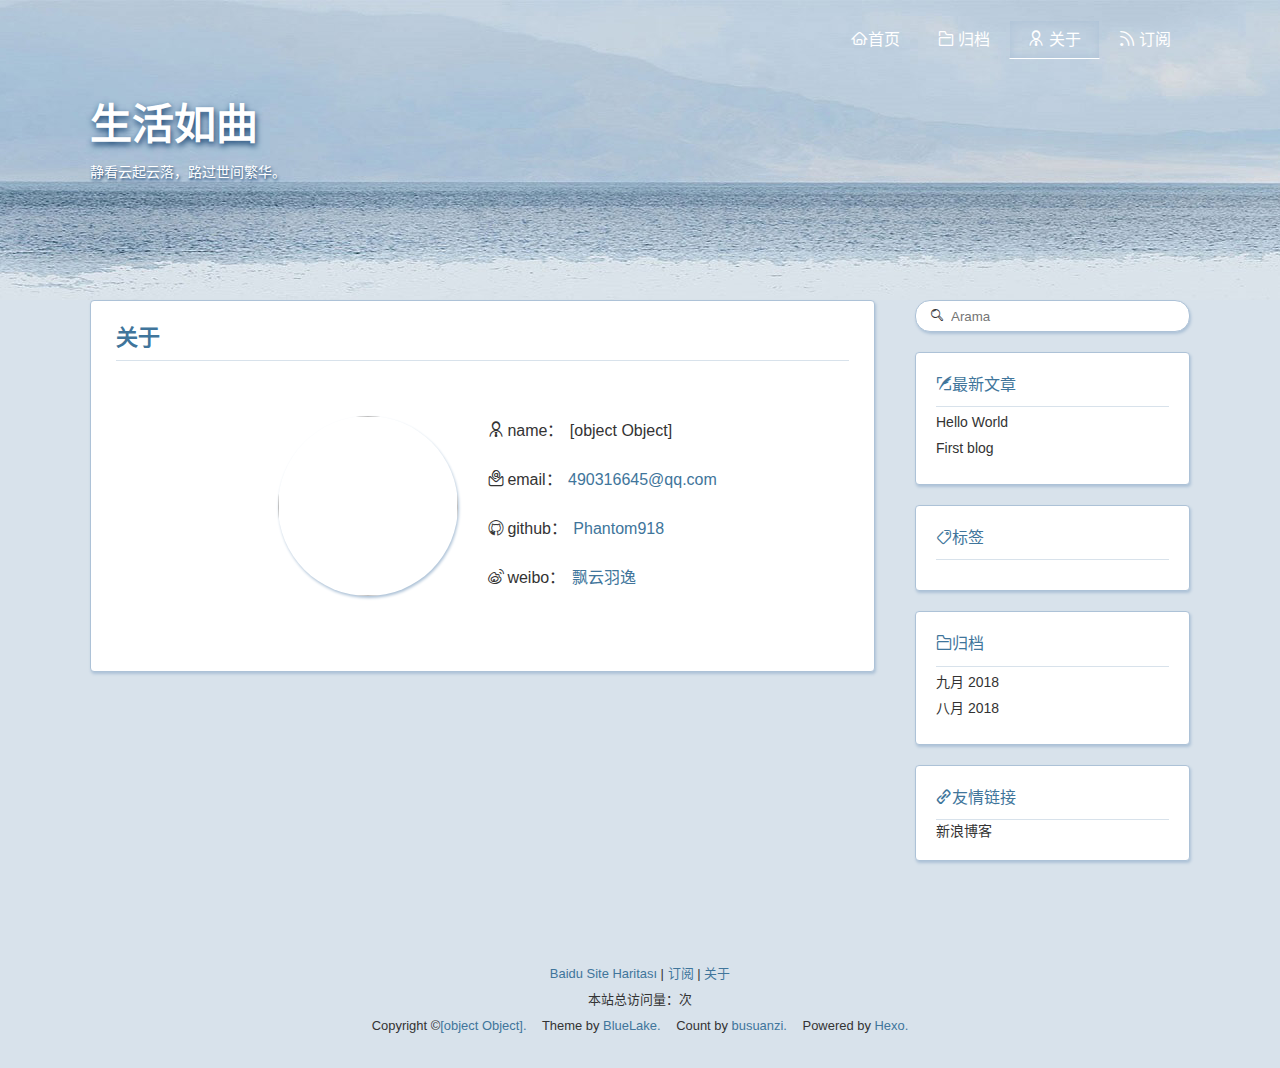
==== commit c4ec5d2e: "Site updated: 2018-09-07 19:16:00" ====
--- a/about/index.html
+++ b/about/index.html
@@ -1 +1 @@
-<!DOCTYPE html><html lang="zh-cn"><head><meta charset="utf-8"><title>关于 | 静看云起云落，路过世间繁华。</title><meta http-equiv="X-UA-Compatible" content="IE=Edge,chrome=1"><meta name="viewport" content="width=device-width,initial-scale=1,maximum-scale=1,user-scalable=no"><meta name="format-detection" content="telephone=no"><meta name="author" content="[object Object]"><meta name="designer" content="minfive"><meta name="keywords" content="java, js, spring, springcloud, springboot, mysql, 数据库, 后端开发"><meta name="description" content="日常学习与兴趣交流的个人博客."><meta name="apple-mobile-web-app-capable" content="yes"><meta name="apple-mobile-web-app-status-bar-style" content="black"><meta name="format-detection" content="telephone=yes"><meta name="mobile-web-app-capable" content="yes"><meta name="robots" content="all"><link rel="canonical" href="http://yoursite.com/about/index.html"><link rel="icon" type="image/png" href="/Users/leitan/Downloads/blog/themes/Mrminfive/source/img/favicon.ico" sizes="32x32"><link rel="stylesheet" href="/scss/base/index.css"><link rel="alternate" href="/atom.xml" title="生活如曲"><script>var _hmt=_hmt||[];!function(){var e=document.createElement("script");e.src="https://hm.baidu.com/hm.js?3c406fe68ab7921ec7595af29f162bb2";var t=document.getElementsByTagName("script")[0];t.parentNode.insertBefore(e,t)}()</script><link rel="stylesheet" href="/scss/views/page/about.css"></head><body ontouchstart><div id="page-loading" class="page page-loading" style="background-image:url(http://oo12ugek5.bkt.clouddn.com/blog/images/loader.gif)"></div><div id="page" class="page js-hidden"><header id="page-header" class="page__header" style="background-image:url(http://oo12ugek5.bkt.clouddn.com/blog/images/banner-bg.jpg)"><nav class="page__navbar"><div class="page__container navbar-container"><a class="page__logo" href="/" title="生活如曲" alt="生活如曲"><img src="http://oo12ugek5.bkt.clouddn.com/images/logo-text-white.png" alt="生活如曲"></a><nav class="page__nav"><ul class="nav__list clearfix"><li class="nav__item"><a href="/" alt="首页" title="首页">首页</a></li><li class="nav__item"><a href="/archives" alt="归档" title="归档">归档</a></li><li class="nav__item"><a href="/about" alt="关于" title="关于">关于</a></li><li class="nav__item"><a href="/search" alt="menu.search" title="menu.search">menu.search</a></li></ul></nav><button class="page__menu-btn" type="button"><i class="iconfont icon-menu"></i></button></div></nav><section class="page__info"><h1 class="info__title">静看云起云落，路过世间繁华。</h1><hr class="info__hr"><p class="info__desc">日常学习与兴趣交流</p></section></header><main class="page__container page__main"><div class="page__content"><div class="content__container"></div><div id="comment-container"></div></div></main><footer class="page__footer"><section class="footer__top"><div class="page__container footer__container"><div class="footer-top__item footer-top__item--2"><h3 class="item__title">关于</h3><div class="item__content"><p class="item__text">本站是基于 Hexo 搭建的静态资源博客，主要用于分享日常学习、生活及工作的一些心得总结，欢迎点击右下角订阅 rss。</p><ul class="footer__contact-info"><li class="contact-info__item"><i class="iconfont icon-address"></i> <span>Shenzhen, Guangdong Province, China</span></li><li class="contact-info__item"><i class="iconfont icon-email2"></i> <span>490316645@qq.com</span></li></ul></div></div><div class="footer-top__item footer__image"><img src="https://avatars1.githubusercontent.com/u/5753802?s=460&v=4" alt="logo" title="生活如曲"></div></div></section><section class="footer__bottom"><div class="page__container footer__container"><p class="footer__copyright">© <a href="https://github.com/Mrminfive/hexo-theme-skapp" target="_blank">Skapp</a> 2017 powered by <a href="http://hexo.io/" target="_blank">Hexo</a>, made by <a href="https://github.com/Mrminfive" target="_blank">minfive</a>.</p><ul class="footer__social-network clearfix"><li class="social-network__item"><a href="https://github.com/Phantom918" target="_blank" title="github"><i class="iconfont icon-github"></i></a></li><li class="social-network__item"><a href="http://weibo.com/tanleispace" target="_blank" title="weibo"><i class="iconfont icon-weibo"></i></a></li><li class="social-network__item"><a href="mailto:490316645@qq.com" target="_blank" title="email"><i class="iconfont icon-email"></i></a></li></ul></div></section></footer><div id="back-top" class="back-top back-top--hidden js-hidden"><i class="iconfont icon-top"></i></div></div><script src="/js/common.js"></script><link rel="stylesheet" href="https://unpkg.com/gitalk/dist/gitalk.css"><script src="https://unpkg.com/gitalk/dist/gitalk.min.js"></script><script src="/js/md5.min.js"></script><script>var tags=[],gitalk=new Gitalk({clientID:"629cd627db37007ba25c",clientSecret:"9b8f217f69d900055071a2a3dedda36459e09e1b",repo:"Phantom918",owner:"Phantom918",admin:["Phantom918"],labels:tags,id:new Date(15362496e5).getTime()>new Date("2018-02-15").getTime()?md5(location.href):location.href});gitalk.render("comment-container")</script></body></html>+<!DOCTYPE html><html lang="zh-CN"><head><meta http-equiv="content-type" content="text/html; charset=utf-8"><meta content="width=device-width,initial-scale=1,maximum-scale=1,user-scalable=0" name="viewport"><meta content="yes" name="apple-mobile-web-app-capable"><meta content="black-translucent" name="apple-mobile-web-app-status-bar-style"><meta content="telephone=no" name="format-detection"><meta name="description" content="日常学习与兴趣交流的个人博客."><meta name="keywords" content="java, js, spring, springcloud, springboot, mysql, 数据库, 后端开发"><title>关于 | 生活如曲</title><link rel="stylesheet" type="text/css" href="//fonts.neworld.org/css?family=Source+Code+Pro"><link rel="stylesheet" type="text/css" href="/css/style.css?v=2.0.1"><link rel="stylesheet" type="text/css" href="/css/highlight.css?v=2.0.1"><link rel="Shortcut Icon" href="/favicon.ico"><link rel="bookmark" href="/favicon.ico"><link rel="apple-touch-icon" href="/apple-touch-icon.png"><link rel="apple-touch-icon-precomposed" href="/apple-touch-icon.png"><link rel="alternate" type="application/atom+xml" href="/atom.xml"></head><body><div class="body_container"><div id="header"><div class="site-name"><h1 class="hidden">关于</h1><a id="logo" href="/.">生活如曲</a><p class="description">静看云起云落，路过世间繁华。</p></div><div id="nav-menu"><a href="/."><i class="fa fa-home">首页</i></a><a href="/archives/"><i class="fa fa-archive"> 归档</i></a><a href="/about/" class="current"><i class="fa fa-user"> 关于</i></a><a href="/atom.xml"><i class="fa fa-rss"> 订阅</i></a></div><div id="search-form"><div id="result-mask" class="hide"></div><label><input id="search-key" type="text" autocomplete="off" placeholder="Arama"></label><div id="result-wrap" class="hide"><div id="search-result"></div></div><div class="hide"><template id="search-tpl"><div class="item"><a href="/{path}" title="{title}"><div class="title">{title}</div><div class="time">{date}</div><div class="tags">{tags}</div></a></div></template></div></div></div><div id="layout" class="layout-g"><div class="layout-l"><div class="content_container"><div class="post"><h1 class="post-title">关于</h1><div class="post-content"><div class="author-page"><a href="javascript:;" class="photo"><img src="https://avatars1.githubusercontent.com/u/5753802?s=460&amp;v=4"></a><div class="author"><p><i class="fa fa-user">name：</i>[object Object]</p><p><i class="fa fa-email">email：</i><a href="mailto:490316645@qq.com" target="_blank">490316645@qq.com</a></p><p><i class="fa fa-github">github：</i><a href="https://github.com/Phantom918" target="_blank">Phantom918</a></p><p><i class="fa fa-weibo">weibo：</i><a href="http://weibo.com/tanleispace" target="_blank">飘云羽逸</a></p></div></div></div><div id="comments"></div></div></div></div><div class="layout-r"><div id="sidebar"><div class="search-pla"></div><div class="widget"><div class="widget-title"><i class="fa fa-xie">最新文章</i></div><ul class="post-list"><li class="post-list-item"><a class="post-list-link" href="/2018/09/07/hello-world/">Hello World</a></li><li class="post-list-item"><a class="post-list-link" href="/2018/08/30/first-blog/">First blog</a></li></ul></div><div class="widget"><div class="widget-title"><i class="fa fa-biao">标签</i></div><div class="tagcloud"></div></div><div class="widget"><div class="widget-title"><i class="fa fa-archive">归档</i></div><ul class="archive-list"><li class="archive-list-item"><a class="archive-list-link" href="/archives/2018/09/">九月 2018</a></li><li class="archive-list-item"><a class="archive-list-link" href="/archives/2018/08/">八月 2018</a></li></ul></div><div class="widget"><div class="widget-title"><i class="fa fa-you">友情链接</i></div><ul></ul><a href="http://blog.sina.com.cn/u/1945765192" title="新浪博客" target="_blank">新浪博客</a></div></div></div></div><a id="totop" href="#top"></a><div id="footer"><div class="footer-info"><p><a href="/baidusitemap.xml">Baidu Site Haritası</a> | <a href="/atom.xml">订阅</a> | <a href="/about/">关于</a></p><p>本站总访问量：<i id="busuanzi_container_site_pv"><i id="busuanzi_value_site_pv"></i></i>次</p><p><span>Copyright &copy;<a href="/." rel="nofollow">[object Object].</a></span><span> Theme by<a rel="nofollow" target="_blank" href="https://github.com/chaooo/hexo-theme-BlueLake"> BlueLake.</a></span><span> Count by<a href="http://busuanzi.ibruce.info/"> busuanzi.</a></span><span> Powered by<a rel="nofollow" target="_blank" href="https://hexo.io"> Hexo.</a></span></p></div></div></div><script src="https://dn-lbstatics.qbox.me/busuanzi/2.3/busuanzi.pure.mini.js" async></script><script>var _hmt=_hmt||[];!function(){var e=document.createElement("script");e.src="//hm.baidu.com/hm.js?3c406fe68ab7921ec7595af29f162bb2";var t=document.getElementsByTagName("script")[0];t.parentNode.insertBefore(e,t)}()</script><script type="text/javascript" src="/js/search.json.js?v=2.0.1"></script><script type="text/javascript" src="/js/totop.js?v=2.0.1" async></script><script>with(window._bd_share_config={common:{bdSnsKey:{},bdText:"",bdMini:"2",bdMiniList:["mshare","weixin","tsina","qzone","linkedin","fbook","twi","print","renren","sqq","evernotecn","bdysc","tqq","tqf","bdxc","kaixin001","tieba","douban","bdhome","thx","ibaidu","meilishuo","mogujie","diandian","huaban","duitang","hx","fx","youdao","sdo","qingbiji","people","xinhua","mail","isohu","yaolan","wealink","ty","iguba","h163","copy"],bdPic:"",bdStyle:"1",bdSize:"16"},share:{},image:{viewList:["tsina","qzone","weixin","fbook","twi","linkedin","youdao","evernotecn","mshare"],viewText:"分享到：",viewSize:"16"},selectShare:{bdContainerClass:null,bdSelectMiniList:["tsina","qzone","weixin","fbook","twi","linkedin","youdao","evernotecn","mshare"]}},document)(getElementsByTagName("head")[0]||head).appendChild(createElement("script")).src="http://bdimg.share.baidu.com/static/api/js/share.js?v=89860593.js?cdnversion="+~(-new Date/36e5)</script></body></html>--- a/css/style.css
+++ b/css/style.css
@@ -0,0 +1 @@
+blockquote,body,button,dd,dl,dt,fieldset,form,h1,h2,h3,h4,h5,h6,img,input,li,ol,option,p,pre,select,ul{margin:0;padding:0;border:0}h1,h2,h3,h4,h5,h6{font-weight:700;overflow:hidden}em,i,s,u{font-style:normal}button,img{border:none}form,input,option,select{outline:0}input:-webkit-autofill{-webkit-box-shadow:0 0 0 1000px #fff inset}div{box-sizing:border-box}a,button.submit{color:#40759b;text-decoration:none;transition:all .1s ease-in}a:focus{outline:0}a:active,a:hover{color:#40759b}.clear{clear:both}.hide{display:none;opacity:0;height:0}.stressed,blockquote{box-sizing:border-box;margin:1.5em 0 1.5em 1em;padding:10px;color:#555;border:1px solid #e6e6e6;border-left:5px solid #40759b}b,em,strong{font-weight:700}.hidden1{display:none}@font-face{font-family:iconfont;src:url(../iconfont/iconfont.eot?t=1478071541360);src:url(../iconfont/iconfont.eot?t=1478071541360#iefix) format('embedded-opentype'),url(../iconfont/iconfont.woff?t=1478071541360) format('woff'),url(../iconfont/iconfont.ttf?t=1478071541360) format('truetype'),url(../iconfont/iconfont.svg?t=1478071541360#iconfont) format('svg')}.fa{font-size:16px;font-style:normal}.fa:before{font-family:iconfont!important;-webkit-font-smoothing:antialiased;-moz-osx-font-smoothing:grayscale;text-rendering:auto}.fa-home:before{content:"\e001"}.fa-gui:before{content:"\e002"}.fa-user:before{content:"\e003"}.fa-rss:before{content:"\e004"}.fa-rili:before{content:"\e005"}.fa-commt:before{content:"\e006"}.fa-sou:before{content:"\e007"}.fa-biao:before{content:"\e008"}.fa-fei:before{content:"\e009"}.fa-archive:before{content:"\e00a"}.fa-you:before{content:"\e00b"}.fa-huo:before{content:"\e00c"}.fa-hit:before{content:"\e00d"}.fa-right:before{content:"\e00e"}.fa-left:before{content:"\e00f"}.fa-xie:before{content:"\e010"}.fa-empty:before{content:"\e011"}.fa-weibo:before{content:"\e012"}.fa-weixin:before{content:"\e013"}.fa-github:before{content:"\e014"}.fa-email:before{content:"\e015"}body{font-family:"Source Code Pro",Tahoma,"Helvetica Neue",Helvetica,"Hiragino Sans GB","Microsoft YaHei Light","Microsoft YaHei","Source Han Sans CN","WenQuanYi Micro Hei",Arial,sans-serif;-webkit-font-smoothing:antialiased;-moz-osx-font-smoothing:grayscale;font-size:14px;color:#333;width:100%;height:100%;background:#d8e2eb url(../img/bg.jpg) no-repeat top center}.layout-g{letter-spacing:-.31em;word-spacing:-.43em;text-rendering:optimizespeed;display:-webkit-flex;-webkit-flex-flow:row wrap;display:-ms-flexbox;-ms-flex-flow:row wrap;-ms-align-content:flex-start;-webkit-align-content:flex-start}.layout-l,.layout-r{display:inline-block;zoom:1;letter-spacing:normal;word-spacing:normal;vertical-align:top;text-rendering:auto}.layout-l{width:75%}.layout-r{width:25%}.body_container{padding:0 50px;max-width:1200px;margin:0 auto}.content_container{padding-right:40px}#header{text-align:left;position:relative;min-height:300px}#header .site-name{padding-top:100px}#header .site-name h1{padding:0;margin:0;height:0;overflow:hidden}#header .site-name .description{padding:.6em 0 0;color:#fff;text-shadow:1px 2px 3px #113f6e;white-space:normal;word-wrap:break-word;line-height:26px}#logo{font:bold 42px/1.2 "宋体";white-space:nowrap;color:#fff;text-shadow:1px 3px 6px #113f6e}#nav-menu{margin:20px 0;padding:0;position:absolute;right:0;top:0}#nav-menu a{display:inline-block;padding:3px 18px 3px;line-height:30px;color:#fff;font-size:16px;border:1px solid transparent}#nav-menu a.current,#nav-menu a:hover{border-bottom:1px solid #fff;box-shadow:0 0 10px #adc2d7 inset}#sidebar{word-wrap:break-word;transition:all .6s ease-in-out}#sidebar .widget{margin-bottom:20px;padding:10px 20px 20px 20px;border-radius:4px;box-shadow:1px 2px 3px #adc2d7;border:1px solid #adc2d7;background:#fff}#sidebar .widget a{color:#333}#sidebar .widget a:hover{color:#40759b;text-decoration:underline}#sidebar .widget .comments-title,#sidebar .widget .widget-title{color:#40759b;line-height:2.7;margin-top:0;font-size:16px;border-bottom:1px solid #d8e2eb;display:block;font-weight:400}#sidebar .widget .tagcloud{margin-top:10px}#sidebar .widget .tagcloud a{line-height:1.5;padding:5px}#sidebar .widget ol,#sidebar .widget ul{list-style:none;padding:0}#sidebar .widget ol li,#sidebar .widget ul li{list-style:none;margin:5px 0;line-height:1.5;overflow:hidden;white-space:nowrap;text-overflow:ellipsis}#sidebar .widget .category-list-count{padding-left:5px;color:#40759b}#sidebar .widget .category-list-count:before{content:"("}#sidebar .widget .category-list-count:after{content:")"}#sidebar .search-pla{display:block;height:52px}#search-form{position:absolute;bottom:-52px;right:0;padding:20px 0;color:#333;width:25%}#search-form label{position:relative;display:block;margin:0;width:100%;height:100%}#search-form label:before{font-family:iconfont!important;content:'\e007';position:absolute;left:15px;top:9px}#search-form input{box-sizing:border-box;height:32px;padding:7px 11px 7px 35px;line-height:16px;width:100%;border-radius:15px;background:#fff;box-shadow:1px 2px 3px #adc2d7;border:1px solid #adc2d7}#result-wrap{position:absolute;top:56px;width:120%;left:-50px;box-sizing:content-box;padding:20px;background:#fff;color:#333;border-radius:4px;box-shadow:1px 2px 3px #adc2d7;border:1px solid #adc2d7}#result-wrap:before{content:'';position:absolute;display:inline-block;border-width:0 12px 12px 12px;border-style:solid;border-color:#adc2d7 transparent;left:56px;top:-12px}#result-wrap:after{content:'';position:absolute;display:inline-block;border-width:0 12px 12px 12px;border-style:solid;border-color:#fff transparent;left:56px;top:-10px}#result-mask{position:fixed;left:0;top:0}#search-result{width:100%;box-sizing:content-box;padding-right:20px;margin-right:-20px;max-height:400px;overflow-y:auto}#search-result .tips{text-align:center}#search-result .tips .fa{font-size:60px;color:#b3d2ef}#search-result .item{border-top:1px solid #d8e2eb;padding:8px 0}#search-result .item:first-child{border-top:none}#search-result .item a:hover{text-decoration:none}#search-result .item .title{white-space:nowrap;line-height:1.8;overflow:hidden;white-space:nowrap;text-overflow:ellipsis;font-size:14px;color:#40759b}#search-result .item .title:hover{text-decoration:underline}#search-result .item .time{text-align:right;font-size:12px}#search-result .item .tags{overflow:hidden;white-space:nowrap;text-overflow:ellipsis}#search-result .item .tags span{display:inline-block;margin-right:5px;font-size:12px}#search-result .item .tags span:before{font-family:iconfont!important;content:'\e008'}.post{padding:25px;background:#fff;border-radius:4px;box-shadow:1px 2px 3px #adc2d7;border:1px solid #adc2d7;margin-bottom:40px}.post .post-title{margin:0;color:#40759b;text-align:left;border-bottom:1px solid #d8e2eb;padding-bottom:10px;font-weight:700;font-size:22px;line-height:1.1}.post .post-title a{color:#40759b}.post .post-title a:hover{text-decoration:underline}.post .post-meta{padding:0;margin:10px 0 0;color:#333;font-size:14px;line-height:24px;min-height:24px;text-indent:.15em}.post .post-meta:after{content:'';display:table;clear:both}.post .post-meta span{display:inline-block;height:16px;line-height:16px;margin-right:2px}.post .post-meta span:after{content:' | '}.post .post-meta span:last-child:after{content:' '}.post .post-meta a{color:#40759b}.post .post-meta a:hover{color:#40759b;border-bottom:1px solid #40759b}.post .post-meta .category:before{font-family:iconfont!important;content:"\e002";padding-right:.3em}.post .post-meta .date:before{font-family:iconfont!important;content:"\e005";padding-right:.3em}.post .post-meta #busuanzi_value_page_pv{height:16px;line-height:16px}.post .post-meta #busuanzi_value_page_pv:before{font-family:iconfont!important;content:"\e00d";padding-right:.3em}.post .comment-count{float:right;display:inline-block;text-indent:.15em}.post .comment-count:before{vertical-align:bottom;font-family:iconfont!important;content:"\e006";padding-right:.3em}.post .comment-count:hover{color:#40759b;border-bottom:1px solid #40759b}.post .comment-count span:after{content:'';display:none}.post .post-content{clear:left;font-size:15px;line-height:1.77;color:#333;padding-top:15px;text-align:justify;text-justify:distribute;word-break:normal}.post .post-content h2{font-size:18px}.post .post-content h3{font-size:16px}.post .post-content h4{font-size:14px}.post .post-content h5{font-size:13px}.post .post-content h6{font-size:12px}.post .post-content p{margin:0 0 1.234em}.post .post-content p code{margin:0 5px;padding:0 5px;font-family:Source Code Pro,Monaco,Menlo,Consolas,monospace;color:#4d4d4c;background:#eee;font-size:.95em}.post .post-content p a{color:#40759b;padding-bottom:2px;word-break:break-all}.post .post-content p a:hover{text-decoration:underline}.post .post-content p .caption{color:#40759b;display:block;font-size:.9em;margin-top:.1em;position:relative;text-align:center}.post .post-content .stressed p,.post .post-content blockquote p{margin:0}.post .post-content img{max-width:100%;padding:.5em 0;margin:auto;display:block}.post .post-content hr{margin:2.4em auto;border:none;border-top:1px solid #d8e2eb;position:relative}.post .post-content ol,.post .post-content ul{margin:0;padding:0 0 0 2em}.post .post-content ol code,.post .post-content ul code{margin:0 5px;padding:0 5px;font-family:Source Code Pro,Monaco,Menlo,Consolas,monospace;color:#4d4d4c;background:#eee;font-size:.95em}.post .post-content ol a,.post .post-content ul a{color:#40759b;padding-bottom:2px;word-break:break-all}.post .post-content ol a:hover,.post .post-content ul a:hover{text-decoration:underline}.post .tags{padding-bottom:.5em;text-align:right}.post .tags a{margin-right:.5em}.post .tags a:before{font-family:iconfont!important;content:"\e008";padding-right:.3em}.post .post-share::after{content:' ';display:block;clear:both}.post-archive{font-size:15px;line-height:2;padding:2em 0}.post-archive li,.post-archive ol,.post-archive ul{list-style:none}.post-archive h2{margin:0 0 15px -51px;font-weight:700;font-size:24px;letter-spacing:-1px;background:#d8e2eb;height:100px;width:100px;border-radius:50%;text-align:center;line-height:100px;color:#5483b1}.post-archive h2:before{font-family:iconfont!important;font-weight:400;content:"\e005";margin-right:.1em}.archive-wrap{position:relative;border-left:2px solid #d8e2eb;margin-left:140px;padding:3em 0}.archive-wrap.tag-cat{margin-left:60px}.archive-wrap:after,.archive-wrap:before{content:'';position:absolute;left:-6px;width:10px;height:10px;border-radius:50%;background:#d8e2eb}.archive-wrap:before{top:0}.archive-wrap:after{bottom:0}.archive-wrap .listing li{margin-bottom:50px;position:relative}.archive-wrap .listing li a{color:#333}.archive-wrap .listing li a:hover{color:#5483b1}.archive-wrap .listing li a:before{content:'';position:absolute;z-index:1;left:-11px;bottom:-10px;width:20px;height:20px;border-radius:50%;background:#fff;border:1px solid #d8e2eb;box-shadow:0 0 4px #d8e2eb inset}.archive-wrap .listing li a:after{content:'';position:absolute;z-index:2;left:-5px;bottom:-4px;width:10px;height:10px;border-radius:50%;background:#d8e2eb;box-shadow:0 0 3px #d8e2eb inset}.archive-wrap .listing li:hover a:before{border:1px solid #5483b1;box-shadow:0 0 4px #5483b1 inset}.archive-wrap .listing li:hover a:after{background:#5483b1}.archive-wrap .listing li:hover .tite{border-bottom:1px solid #5483b1}.archive-wrap .listing li:hover .tite:after{background:#5483b1}.archive-wrap .listing li:hover .date{border:1px solid #5483b1}.archive-wrap .tite{position:relative;bottom:-4px;display:inline-block;border-bottom:1px solid #d8e2eb;line-height:1.2em;padding:0 30px;max-width:100%;box-sizing:border-box}.archive-wrap .tite:after{content:'';position:absolute;right:0;bottom:-4px;width:8px;height:8px;border-radius:50%;background:#d8e2eb}.archive-wrap .date{position:absolute;left:-112px;width:100px;bottom:0;height:30px;line-height:30px;text-align:center;border-radius:15px 30px 0 15px;border:1px solid #d8e2eb;box-shadow:0 0 4px #d8e2eb inset}#footer{width:100%;margin-top:50px;padding:30px 0}#footer .footer-info{line-height:2;color:#333;text-align:center;font-size:.925em}#footer .footer-info a{color:#40759b;margin:0 6px}#footer .footer-info span{margin:0 6px}#footer .footer-info .fa{display:inline-block;margin:0 6px 0 0;padding:0 2px}#footer .footer-info .fa.fa-github{color:#000}#footer .footer-info .fa.fa-github:hover{color:#4078c0}#footer .footer-info .fa.fa-weibo{color:#e6162d}#footer .footer-info .fa.fa-weibo:hover{color:#f93}#footer .footer-info .fa.fa-email{color:#756e78}#footer .footer-info .fa.fa-email:hover{color:#000}#footer .footer-info p a{margin:0}.page-navigator{list-style:none;padding:0 0 25px 0;font-size:14px;text-align:center}.page-navigator .space{border:none;padding:5px 5px}.page-navigator .current{background:#fff}.page-navigator .current:hover{border-bottom-color:#adc2d7}.page-navigator .extend,.page-navigator .page-number{display:inline-block;margin:0 5px 5px 0}.page-navigator a,.page-navigator span{display:inline-block;height:25px;line-height:25px;padding:5px 9px;text-align:center;box-shadow:1px 2px 3px #adc2d7;border:1px solid #adc2d7}.page-navigator a:hover,.page-navigator span:hover{border-bottom-color:#fff}.page-navigator a.prev:before,.page-navigator span.prev:before{font-family:iconfont!important;content:"\e00f";padding-right:.3em}.page-navigator a.next:after,.page-navigator span.next:after{font-family:iconfont!important;content:"\e00e";padding-left:.3em}.label-title{margin-top:1.1em;font-size:22px;color:#333;font-weight:700}.label-title .fa{display:inline-block;background:#f2f7fb;color:#5483b1;padding:0 10px;border-radius:30px 0 0 30px;margin:0 5px;font-size:20px}.readmore a{font-size:14px;color:#40759b;margin:-20px 0 0;padding:5px 10px;float:right}.readmore a:after{content:">>";padding-left:.15em}.readmore a:hover{box-shadow:0 -1px 4px #5483b1 inset}.post-nav{overflow:hidden;margin-top:15px;margin-bottom:20px;padding:10px;white-space:nowrap;border-top:1px solid #d8e2eb}.post-nav a{display:inline-block;max-width:49%;line-height:25px;font-size:15px;color:#555;border-bottom:none;position:relative;white-space:normal;box-sizing:border-box;text-decoration:underline}.post-nav a.pre{float:left;padding-left:1.2em}.post-nav a.pre:before{position:absolute;left:0;top:0;font-family:iconfont!important;content:"\e00f";padding-right:.3em}.post-nav a:hover{color:#40759b}.post-nav a.next{float:right;text-align:right;padding-right:1.2em}.post-nav a.next:after{position:absolute;right:0;top:0;font-family:iconfont!important;content:"\e00e";padding-left:.3em}#totop{position:fixed;right:50px;bottom:50px;display:block;visibility:hidden;width:32px;height:54px;line-height:56px;overflow:hidden;color:#40759b;text-align:center;text-shadow:0 2px 2px #40759b;opacity:0;transition:visibility .6s cubic-bezier(.6,.04,.98,.335),opacity .6s cubic-bezier(.6,.04,.98,.335),transform .6s cubic-bezier(.6,.04,.98,.335)}#totop:before{font-family:iconfont!important;content:'\e00c';font-size:54px;margin-left:-.2em}#totop.launch{opacity:0;transform:translateY(-500px);pointer-events:none}#totop.show{visibility:visible;opacity:1}.author-page{padding:40px 0 20px 0;text-align:center}.author-page:after{content:"";clear:both;display:block}.author-page .photo{display:inline-block;vertical-align:top;box-sizing:content-box;padding:0 30px 30px 30px;width:180px;height:180px}.author-page .photo img{width:100%;height:100%;padding:0;margin:0;border-radius:50%;box-shadow:1px 2px 3px #adc2d7}.author-page .author{font-size:16px;white-space:nowrap;display:inline-block;vertical-align:top;text-align:left}.author-page .author .fa{margin-right:.4em}.author-page .author .fa:before{margin-right:.2em}#toc li{font-weight:700}#toc .toc-child{margin-left:.6em;padding-left:0}#toc .toc-child li{font-weight:400}#toc .toc-child li:first-of-type{margin-top:0}#toc .toc-child li:last-of-type{margin-bottom:0}.fixed{position:fixed;top:0}.fixed.scroll{overflow-y:scroll;max-height:100%}table,tbody,td,th,tr{border-collapse:collapse;box-sizing:border-box;border-spacing:0;cellspacing:0;cellpadding:0;padding:0;margin:0}table{margin:auto auto 15px;width:100%;background:0 0;overflow-x:auto;display:block}table th{font-weight:700;padding:5px 10px;border:1px solid #d8e2eb;border-bottom-width:2px}table tr:nth-child(2n){background:#f4fcff}table td{padding:5px 10px;border:1px solid #d8e2eb}@media print,screen and (max-width:56.25em){.body_container{padding:0 30px}.content_container{padding-right:20px}#sidebar .widget{margin-bottom:15px}.post{padding:20px}}@media print,screen and (max-width:48em){.layout-l{width:100%}.layout-r{width:100%}#toc{display:none}#sidebar .search-pla{display:none}#search-form{position:relative;bottom:0;width:100%}#search-form label{color:#fff}#search-form input{color:#fff;background:0 0;border:1px solid #e2eaf1;box-shadow:0 0 10px #adc2d7 inset}#search-form input:-ms-input-placeholder{color:#fff}#search-form input:-moz-placeholder{color:#fff}#search-form input::-moz-placeholder{color:#fff}#search-form input::-webkit-input-placeholder{color:#fff}#nav-menu{position:relative;text-align:center}#nav-menu a{padding:0 15px;line-height:27px;height:27px;font-size:13px}.site-name{margin-bottom:20px;text-align:center}.content_container{padding-right:0}.body_container{padding:0 20px}.post{padding:15px}.post-title{font-size:20px}#sidebar .widget{padding:5px 15px 15px 15px}.hidden_mid_and_down{display:none!important}.post-archive{padding:1em 0}.archive-wrap{margin-left:110px}.archive-wrap.tag-cat{margin-left:30px}.archive-wrap .tite{padding:0 20px}.author-page .author{font-size:14px}#result-wrap{width:60%;left:0}}@media print,screen and (max-width:35.5em){.content_container{padding-right:0}.body_container{padding:0 20px}.post-archive{padding:.6em 0}.archive-wrap{margin-left:60px}.archive-wrap.tag-cat{margin-left:10px}.archive-wrap .listing li{margin-bottom:30px}.archive-wrap .tite{padding:0 15px;font-size:14px}.archive-wrap .date{left:-62px;width:60px;border-radius:15px 15px 0 15px;font-size:12px}}@media print,screen and (max-width:25em){#nav-menu a{padding:0 10px 0 8px}#nav-menu a i.fa{font-size:14px}.post .post-title{font-size:18px}.post-archive{padding:0}.archive-wrap{margin-left:56px}.archive-wrap.tag-cat{margin-left:0}.archive-wrap .tite{padding:0 5px 0 10px}.author-page .author{font-size:12px}.author-page .photo{padding:0 0 30px 0}#result-wrap{width:90%;left:0}}#ds-recent-comments li.ds-comment{border:none!important;border-bottom:1px dashed #d8e2eb!important}#ds-reset a:hover{color:#40759b!important}#ds-reset .ds-post-button{background:#40759b!important}#ds-reset .ds-post-button:hover{background:#608cb7!important}--- a/css/highlight.css
+++ b/css/highlight.css
@@ -0,0 +1 @@
+pre{width:100%;position:relative;border:none;padding:0;margin:0}pre code{display:block;box-sizing:border-box;overflow-x:auto;font-family:Source Code Pro,Monaco,Menlo,Consolas,monospace;margin:1.2em 0;padding:15px 15px 10px 15px;line-height:1.2em;width:100%;border-radius:5px;box-shadow:1px 1px 2px rgba(0,0,0,.125);font-size:13px;color:#333;background:#f7f8f8}.codeblock,figure.highlight{background:#f7f8f8;margin:10px 0;line-height:1.1em;padding-top:15px;margin:1em 0;border-radius:5px;box-shadow:1px 1px 2px rgba(0,0,0,.125)}.codeblock figcaption,figure.highlight figcaption{font-size:13px;padding:0 15px 20px;margin:0;background:#f7f8f8;color:#999}.codeblock figcaption a,figure.highlight figcaption a{float:right;color:#40759b;font-weight:700}.codeblock table,figure.highlight table{width:100%;margin:0;padding-bottom:10px;border-collapse:collapse;position:relative;display:block;overflow-x:auto}.codeblock .code,.codeblock .gutter,.codeblock .tag,.codeblock pre,figure.highlight .code,figure.highlight .gutter,figure.highlight .tag,figure.highlight pre{background-color:inherit;font-family:Source Code Pro,Monaco,Menlo,Consolas,monospace;border:none;padding:0;margin:0;cursor:text}.codeblock .code,.codeblock .gutter,figure.highlight .code,figure.highlight .gutter{vertical-align:top}.codeblock.plain .gutter,figure.highlight.plain .gutter{display:none}.codeblock .gutter,figure.highlight .gutter{background:#f7f8f8;border-right:1px solid #e6e6e6;padding:.3em 15px}.codeblock .gutter .line,figure.highlight .gutter .line{color:#aaa}.codeblock .line,figure.highlight .line{font-size:13px;color:#333}.codeblock .line.marked,figure.highlight .line.marked{background:#f5e3de}.codeblock .code,figure.highlight .code{padding:.3em 15px .3em 1em;width:100%}.gist .line,.gist .line-number{font-family:Source Code Pro,Monaco,Menlo,Consolas,monospace;font-size:1em;margin:0 0 5px 0}.highlight .comment,.highlight .title{color:#888}.highlight .meta,.highlight .tag{color:#324977}.highlight .attr{color:#118a04}.highlight .header,.highlight .inheritance,.highlight .ruby .symbol,.highlight .string,.highlight .value,.highlight .xml .cdatabody{color:#920000}.highlight .javascript .function,.highlight .keyword{color:#ec25ec}.highlight .built_in,.highlight .constant,.highlight .literal,.highlight .number,.highlight .params,.highlight .preprocessor{color:#fb6a00}.highlight.apacheconf .code .attribute,.highlight.apacheconf .code .cbracket,.highlight.apacheconf .code .common,.highlight.apacheconf .code .keyword,.highlight.apacheconf .code .nomarkup,.highlight.apacheconf .code .variable{color:#0086b3}.highlight.apacheconf .code .sqbracket{color:#df5000}.highlight.apacheconf .code .section,.highlight.apacheconf .code .tag{color:#63a35c}.highlight.bash .code .built_in,.highlight.bash .code .literal{color:#0086b3}.highlight.bash .code .title{color:#795da3}.highlight.bash .code .shebang{color:#969896}.highlight.bash .code .variable{color:#333}.highlight.coffeescript .code .attribute,.highlight.coffeescript .code .regexp,.highlight.coffeescript .code .subst{color:#df5000}.highlight.coffeescript .code .built_in,.highlight.coffeescript .code .literal,.highlight.coffeescript .code .number{color:#0086b3}.highlight.coffeescript .code .title{color:#795da3}.highlight.coffeescript .code .attribute,.highlight.coffeescript .code .reserved{color:#1d3e81}.highlight.c .code .built_in,.highlight.c .code .number,.highlight.cpp .code .built_in,.highlight.cpp .code .number{color:#0086b3}.highlight.c .code .preprocessor,.highlight.cpp .code .preprocessor{color:#df5000}.highlight.c .code .title,.highlight.cpp .code .title{color:#795da3}.highlight.c .code .meta-keyword,.highlight.cpp .code .meta-keyword{color:#a71d5d}.highlight.cs .code .preprocessor,.highlight.cs .code .preprocessor .keyword{color:#333}.highlight.cs .code .doctag,.highlight.cs .code .xmlDocTag{color:#63a35c}.highlight.cs .code .built_in,.highlight.cs .code .number{color:#0086b3}.highlight.cs .code .title{color:#795da3}.highlight.css .code .class,.highlight.css .code .id,.highlight.css .code .pseudo,.highlight.css .code .selector-pseudo{color:#795da3}.highlight.css .code .attr_selector,.highlight.css .code .value{color:#333}.highlight.css .code .attribute,.highlight.css .code .function,.highlight.css .code .hexcolor,.highlight.css .code .number{color:#0086b3}.highlight.css .code .at_rule,.highlight.css .code .important,.highlight.css .code .meta{color:#a71d5d}.highlight.css .code .selector-tag,.highlight.css .code .tag{color:#63a35c}.highlight.diff .code .deletion{color:#bd2c00;background-color:#ffecec}.highlight.diff .code .addition{color:#55a532;background-color:#eaffea}.highlight.http .code .literal{color:#0086b3}.highlight.http .code .request{color:#a71d5d}.highlight.http .code .attribute,.highlight.http .code attr{color:#183691}.highlight.ini .code .keyword,.highlight.ini .code .value{color:#333}.highlight.ini .code .attr,.highlight.ini .code .setting{color:#a71d5d}.highlight.ini .code .chunk,.highlight.ini .code .meta{color:#795da3;font-weight:700}.highlight.ini .code .section,.highlight.ini .code .title{color:#795da3}.highlight.js .code .tag .title{color:#333}.highlight.js .code .regexp{color:#df5000}.highlight.js .code .javadoc{color:#969896}.highlight.js .code .literal,.highlight.js .code .number{color:#0086b3}.highlight.js .code .built_in,.highlight.js .code .title{color:#795da3}.highlight.js .code .javadoctag,.highlight.js .code .tag{color:#a71d5d}.highlight.java .code .title{color:#795da3}.highlight.java .code .number{color:#0086b3}.highlight.java .code .javadoc{color:#969896}.highlight.java .code .params{color:#1d3e81}.highlight.java .code .annotation,.highlight.java .code .javadoctag,.highlight.java .code .meta{color:#a71d5d}.highlight.mak .code .title{color:#795da3}.highlight.mak .code .constant{color:#333}.highlight.mak .code .keyword,.highlight.mak .code .meta-keyword{color:#0086b3}.highlight.json .code .attribute{color:#183691}.highlight.json .code .literal,.highlight.json .code .number{color:#0086b3}.highlight.md .code .link,.highlight.md .code .link_url{text-decoration:underline}.highlight.md .code .code,.highlight.md .code .link_reference,.highlight.md .code .symbol{color:#0086b3}.highlight.md .code .blockquote,.highlight.md .code .emphasis,.highlight.md .code .link_label,.highlight.md .code .quote,.highlight.md .code .section,.highlight.md .code .strong,.highlight.md .code .value{color:#183691}.highlight.nginx .code .attribute,.highlight.nginx .code .title{color:#a71d5d}.highlight.nginx .code .built_in,.highlight.nginx .code .literal{color:#0086b3}.highlight.nginx .code .regexp{color:#183691}.highlight.nginx .code .variable{color:#333}.highlight.objectivec .code .title{color:#795da3}.highlight.objectivec .code .meta,.highlight.objectivec .code .preprocessor{color:#a71d5d}.highlight.objectivec .code .meta .title,.highlight.objectivec .code .preprocessor .title{color:#df5000}.highlight.objectivec .code .built_in,.highlight.objectivec .code .literal,.highlight.objectivec .code .number{color:#0086b3}.highlight.objectivec .code .meta-string{color:#183691}.highlight.perl .code .title{color:#795da3}.highlight.perl .code .regexp{color:#df5000}.highlight.perl .code .sub{color:#795da3}.highlight.php .code .title{color:#795da3}.highlight.php .code .regexp{color:#df5000}.highlight.php .code .doctag,.highlight.php .code .phpdoc{color:#a71d5d}.highlight.php .code .literal,.highlight.php .code .number{color:#0086b3}.highlight.python .code .number{color:#0086b3}.highlight.python .code .decorator,.highlight.python .code .meta,.highlight.python .code .title{color:#795da3}.highlight.ruby .code .constant,.highlight.ruby .code .number,.highlight.ruby .code .prompt,.highlight.ruby .code .subst .keyword,.highlight.ruby .code .symbol{color:#0086b3}.highlight.ruby .code .parent,.highlight.ruby .code .title{color:#795da3}.highlight.sql .code .number{color:#0086b3}.highlight.sql .code .built_in{color:#a71d5d}.highlight.xml .code .tag{color:#333}.highlight.xml .code .value{color:#183691}.highlight.xml .code .name,.highlight.xml .code .title{color:#63a35c}.highlight.xml .code .attr,.highlight.xml .code .attribute{color:#795da3}.highlight.puppet .code .title{color:#795da3}.highlight.puppet .code .name{color:#a71d5d}.highlight.puppet .code .function{color:#0086b3}.highlight.puppet .code .attr{color:#0086b3}.highlight.less .code .attribute,.highlight.less .code .function,.highlight.less .code .hexcolor,.highlight.less .code .number{color:#0086b3}.highlight.less .code .class,.highlight.less .code .id,.highlight.less .code .pseudo,.highlight.less .code .selector-class,.highlight.less .code .selector-id,.highlight.less .code .selector-tag{color:#795da3}.highlight.less .code .at_rule,.highlight.less .code .tag{color:#a71d5d}.highlight.less .code .built_in{color:#df5000}.highlight.sass .code .attribute,.highlight.sass .code .function,.highlight.sass .code .hexcolor,.highlight.sass .code .number{color:#0086b3}.highlight.sass .code .selector-tag,.highlight.sass .code .tag{color:#63a35c}.highlight.sass .code .built_in{color:#df5000}.highlight.sass .code .at_rule,.highlight.sass .code .important,.highlight.sass .code .tag{color:#a71d5d}.highlight.sass .code .class,.highlight.sass .code .id,.highlight.sass .code .preprocessor,.highlight.sass .code .pseudo,.highlight.sass .code .selector-class,.highlight.sass .code .selector-id{color:#795da3}.highlight.sass .code .variable{color:#333}.highlight.stylus .code .selector-tag,.highlight.stylus .code .tag{color:#63a35c}.highlight.stylus .code .at_rule{color:#a71d5d}.highlight.stylus .code .class,.highlight.stylus .code .id,.highlight.stylus .code .pseudo,.highlight.stylus .code .selector-class,.highlight.stylus .code .selector-id,.highlight.stylus .code .selector-pseudo,.highlight.stylus .code .title{color:#795da3}.highlight.stylus .code .attribute,.highlight.stylus .code .hexcolor,.highlight.stylus .code .number,.highlight.stylus .code .params{color:#0086b3}.highlight.go .code .built_in,.highlight.go .code .constant{color:#0086b3}.highlight.go .code .typename{color:#a71d5d}.highlight.swift .code .preprocessor{color:#a71d5d}.highlight.swift .code .title{color:#795da3}.highlight.swift .code .built_in,.highlight.swift .code .number,.highlight.swift .code .type{color:#0086b3}.highlight.yml .code .number{color:#fb6a00}.highlight.yml .code .attr,.highlight.yml .code .line{color:#795da3}.highlight.yml .code .line,.highlight.yml .code .literal,.highlight.yml .code .meta,.highlight.yml .code .string,.highlight.yml .code .type{color:#920000}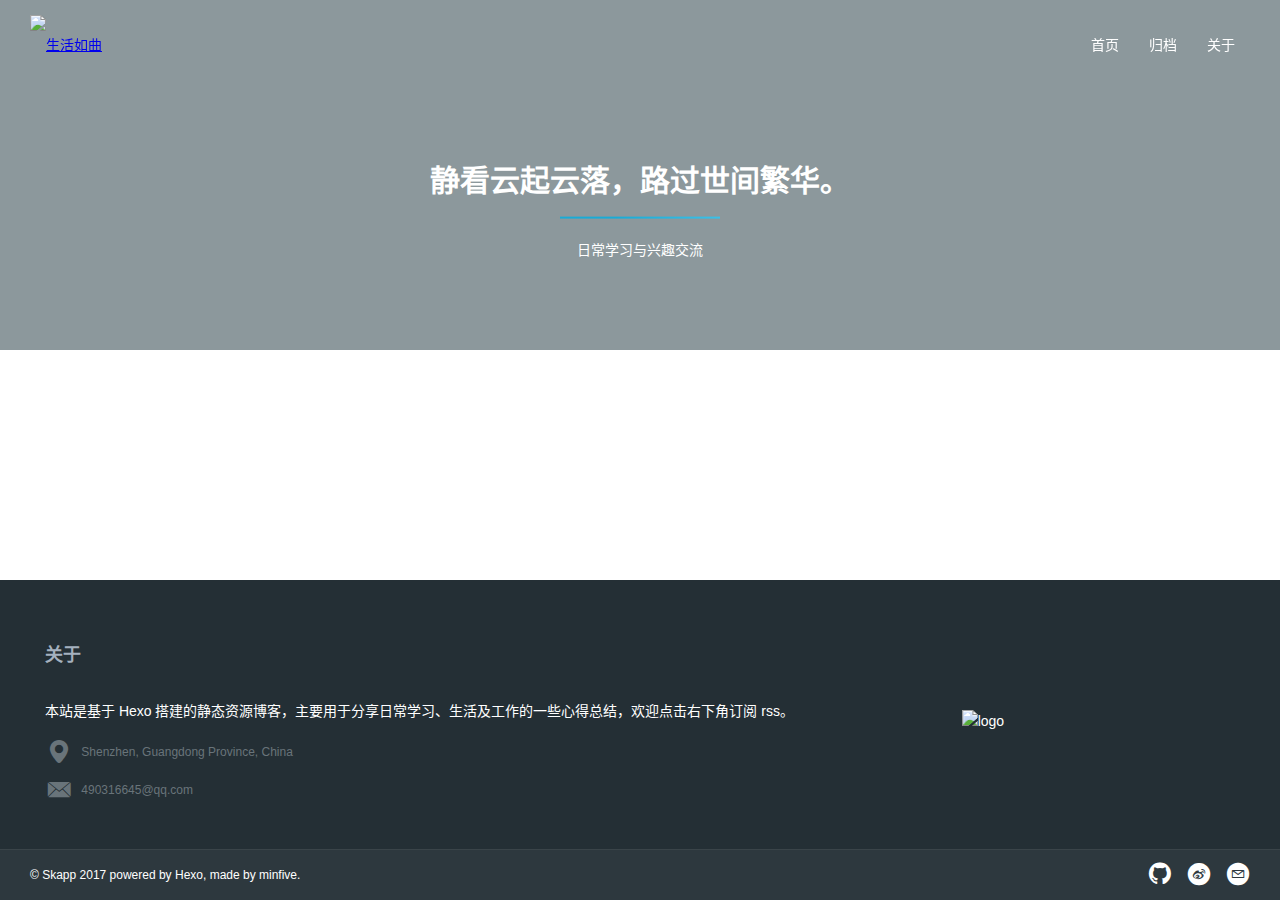
==== commit 95123425: "Site updated: 2018-09-07 19:33:42" ====
--- a/about/index.html
+++ b/about/index.html
@@ -1 +1 @@
-<!DOCTYPE html><html lang="zh-CN"><head><meta http-equiv="content-type" content="text/html; charset=utf-8"><meta content="width=device-width,initial-scale=1,maximum-scale=1,user-scalable=0" name="viewport"><meta content="yes" name="apple-mobile-web-app-capable"><meta content="black-translucent" name="apple-mobile-web-app-status-bar-style"><meta content="telephone=no" name="format-detection"><meta name="description" content="日常学习与兴趣交流的个人博客."><meta name="keywords" content="java, js, spring, springcloud, springboot, mysql, 数据库, 后端开发"><title>关于 | 生活如曲</title><link rel="stylesheet" type="text/css" href="//fonts.neworld.org/css?family=Source+Code+Pro"><link rel="stylesheet" type="text/css" href="/css/style.css?v=2.0.1"><link rel="stylesheet" type="text/css" href="/css/highlight.css?v=2.0.1"><link rel="Shortcut Icon" href="/favicon.ico"><link rel="bookmark" href="/favicon.ico"><link rel="apple-touch-icon" href="/apple-touch-icon.png"><link rel="apple-touch-icon-precomposed" href="/apple-touch-icon.png"><link rel="alternate" type="application/atom+xml" href="/atom.xml"></head><body><div class="body_container"><div id="header"><div class="site-name"><h1 class="hidden">关于</h1><a id="logo" href="/.">生活如曲</a><p class="description">静看云起云落，路过世间繁华。</p></div><div id="nav-menu"><a href="/."><i class="fa fa-home">首页</i></a><a href="/archives/"><i class="fa fa-archive"> 归档</i></a><a href="/about/" class="current"><i class="fa fa-user"> 关于</i></a><a href="/atom.xml"><i class="fa fa-rss"> 订阅</i></a></div><div id="search-form"><div id="result-mask" class="hide"></div><label><input id="search-key" type="text" autocomplete="off" placeholder="Arama"></label><div id="result-wrap" class="hide"><div id="search-result"></div></div><div class="hide"><template id="search-tpl"><div class="item"><a href="/{path}" title="{title}"><div class="title">{title}</div><div class="time">{date}</div><div class="tags">{tags}</div></a></div></template></div></div></div><div id="layout" class="layout-g"><div class="layout-l"><div class="content_container"><div class="post"><h1 class="post-title">关于</h1><div class="post-content"><div class="author-page"><a href="javascript:;" class="photo"><img src="https://avatars1.githubusercontent.com/u/5753802?s=460&amp;v=4"></a><div class="author"><p><i class="fa fa-user">name：</i>[object Object]</p><p><i class="fa fa-email">email：</i><a href="mailto:490316645@qq.com" target="_blank">490316645@qq.com</a></p><p><i class="fa fa-github">github：</i><a href="https://github.com/Phantom918" target="_blank">Phantom918</a></p><p><i class="fa fa-weibo">weibo：</i><a href="http://weibo.com/tanleispace" target="_blank">飘云羽逸</a></p></div></div></div><div id="comments"></div></div></div></div><div class="layout-r"><div id="sidebar"><div class="search-pla"></div><div class="widget"><div class="widget-title"><i class="fa fa-xie">最新文章</i></div><ul class="post-list"><li class="post-list-item"><a class="post-list-link" href="/2018/09/07/hello-world/">Hello World</a></li><li class="post-list-item"><a class="post-list-link" href="/2018/08/30/first-blog/">First blog</a></li></ul></div><div class="widget"><div class="widget-title"><i class="fa fa-biao">标签</i></div><div class="tagcloud"></div></div><div class="widget"><div class="widget-title"><i class="fa fa-archive">归档</i></div><ul class="archive-list"><li class="archive-list-item"><a class="archive-list-link" href="/archives/2018/09/">九月 2018</a></li><li class="archive-list-item"><a class="archive-list-link" href="/archives/2018/08/">八月 2018</a></li></ul></div><div class="widget"><div class="widget-title"><i class="fa fa-you">友情链接</i></div><ul></ul><a href="http://blog.sina.com.cn/u/1945765192" title="新浪博客" target="_blank">新浪博客</a></div></div></div></div><a id="totop" href="#top"></a><div id="footer"><div class="footer-info"><p><a href="/baidusitemap.xml">Baidu Site Haritası</a> | <a href="/atom.xml">订阅</a> | <a href="/about/">关于</a></p><p>本站总访问量：<i id="busuanzi_container_site_pv"><i id="busuanzi_value_site_pv"></i></i>次</p><p><span>Copyright &copy;<a href="/." rel="nofollow">[object Object].</a></span><span> Theme by<a rel="nofollow" target="_blank" href="https://github.com/chaooo/hexo-theme-BlueLake"> BlueLake.</a></span><span> Count by<a href="http://busuanzi.ibruce.info/"> busuanzi.</a></span><span> Powered by<a rel="nofollow" target="_blank" href="https://hexo.io"> Hexo.</a></span></p></div></div></div><script src="https://dn-lbstatics.qbox.me/busuanzi/2.3/busuanzi.pure.mini.js" async></script><script>var _hmt=_hmt||[];!function(){var e=document.createElement("script");e.src="//hm.baidu.com/hm.js?3c406fe68ab7921ec7595af29f162bb2";var t=document.getElementsByTagName("script")[0];t.parentNode.insertBefore(e,t)}()</script><script type="text/javascript" src="/js/search.json.js?v=2.0.1"></script><script type="text/javascript" src="/js/totop.js?v=2.0.1" async></script><script>with(window._bd_share_config={common:{bdSnsKey:{},bdText:"",bdMini:"2",bdMiniList:["mshare","weixin","tsina","qzone","linkedin","fbook","twi","print","renren","sqq","evernotecn","bdysc","tqq","tqf","bdxc","kaixin001","tieba","douban","bdhome","thx","ibaidu","meilishuo","mogujie","diandian","huaban","duitang","hx","fx","youdao","sdo","qingbiji","people","xinhua","mail","isohu","yaolan","wealink","ty","iguba","h163","copy"],bdPic:"",bdStyle:"1",bdSize:"16"},share:{},image:{viewList:["tsina","qzone","weixin","fbook","twi","linkedin","youdao","evernotecn","mshare"],viewText:"分享到：",viewSize:"16"},selectShare:{bdContainerClass:null,bdSelectMiniList:["tsina","qzone","weixin","fbook","twi","linkedin","youdao","evernotecn","mshare"]}},document)(getElementsByTagName("head")[0]||head).appendChild(createElement("script")).src="http://bdimg.share.baidu.com/static/api/js/share.js?v=89860593.js?cdnversion="+~(-new Date/36e5)</script></body></html>+<!DOCTYPE html><html lang="zh-cn"><head><meta charset="utf-8"><title>关于 | 静看云起云落，路过世间繁华。</title><meta http-equiv="X-UA-Compatible" content="IE=Edge,chrome=1"><meta name="viewport" content="width=device-width,initial-scale=1,maximum-scale=1,user-scalable=no"><meta name="format-detection" content="telephone=no"><meta name="author" content="[object Object]"><meta name="designer" content="minfive"><meta name="keywords" content="java, js, spring, springcloud, springboot, mysql, 数据库, 后端开发"><meta name="description" content="日常学习与兴趣交流的个人博客."><meta name="apple-mobile-web-app-capable" content="yes"><meta name="apple-mobile-web-app-status-bar-style" content="black"><meta name="format-detection" content="telephone=yes"><meta name="mobile-web-app-capable" content="yes"><meta name="robots" content="all"><link rel="canonical" href="http://yoursite.com/about/index.html"><link rel="icon" type="image/png" href="/Users/leitan/Downloads/blog/themes/Mrminfive/source/img/favicon.ico" sizes="32x32"><link rel="stylesheet" href="/scss/base/index.css"><link rel="alternate" href="/atom.xml" title="生活如曲"><script>var _hmt=_hmt||[];!function(){var e=document.createElement("script");e.src="https://hm.baidu.com/hm.js?3c406fe68ab7921ec7595af29f162bb2";var t=document.getElementsByTagName("script")[0];t.parentNode.insertBefore(e,t)}()</script><link rel="stylesheet" href="/scss/views/page/about.css"></head><body ontouchstart><div id="page-loading" class="page page-loading" style="background-image:url(http://oo12ugek5.bkt.clouddn.com/blog/images/loader.gif)"></div><div id="page" class="page js-hidden"><header id="page-header" class="page__header" style="background-image:url(http://oo12ugek5.bkt.clouddn.com/blog/images/banner-bg.jpg)"><nav class="page__navbar"><div class="page__container navbar-container"><a class="page__logo" href="/" title="生活如曲" alt="生活如曲"><img src="http://oo12ugek5.bkt.clouddn.com/images/logo-text-white.png" alt="生活如曲"></a><nav class="page__nav"><ul class="nav__list clearfix"><li class="nav__item"><a href="/" alt="首页" title="首页">首页</a></li><li class="nav__item"><a href="/archives" alt="归档" title="归档">归档</a></li><li class="nav__item"><a href="/about" alt="关于" title="关于">关于</a></li></ul></nav><button class="page__menu-btn" type="button"><i class="iconfont icon-menu"></i></button></div></nav><section class="page__info"><h1 class="info__title">静看云起云落，路过世间繁华。</h1><hr class="info__hr"><p class="info__desc">日常学习与兴趣交流</p></section></header><main class="page__container page__main"><div class="page__content"><div class="content__container"></div><div id="comment-container"></div></div></main><footer class="page__footer"><section class="footer__top"><div class="page__container footer__container"><div class="footer-top__item footer-top__item--2"><h3 class="item__title">关于</h3><div class="item__content"><p class="item__text">本站是基于 Hexo 搭建的静态资源博客，主要用于分享日常学习、生活及工作的一些心得总结，欢迎点击右下角订阅 rss。</p><ul class="footer__contact-info"><li class="contact-info__item"><i class="iconfont icon-address"></i> <span>Shenzhen, Guangdong Province, China</span></li><li class="contact-info__item"><i class="iconfont icon-email2"></i> <span>490316645@qq.com</span></li></ul></div></div><div class="footer-top__item footer__image"><img src="https://avatars1.githubusercontent.com/u/5753802?s=460&v=4" alt="logo" title="生活如曲"></div></div></section><section class="footer__bottom"><div class="page__container footer__container"><p class="footer__copyright">© <a href="https://github.com/Mrminfive/hexo-theme-skapp" target="_blank">Skapp</a> 2017 powered by <a href="http://hexo.io/" target="_blank">Hexo</a>, made by <a href="https://github.com/Mrminfive" target="_blank">minfive</a>.</p><ul class="footer__social-network clearfix"><li class="social-network__item"><a href="https://github.com/Phantom918" target="_blank" title="github"><i class="iconfont icon-github"></i></a></li><li class="social-network__item"><a href="http://weibo.com/tanleispace" target="_blank" title="weibo"><i class="iconfont icon-weibo"></i></a></li><li class="social-network__item"><a href="mailto:490316645@qq.com" target="_blank" title="email"><i class="iconfont icon-email"></i></a></li></ul></div></section></footer><div id="back-top" class="back-top back-top--hidden js-hidden"><i class="iconfont icon-top"></i></div></div><script src="/js/common.js"></script><link rel="stylesheet" href="https://unpkg.com/gitalk/dist/gitalk.css"><script src="https://unpkg.com/gitalk/dist/gitalk.min.js"></script><script src="/js/md5.min.js"></script><script>var tags=[],gitalk=new Gitalk({clientID:"629cd627db37007ba25c",clientSecret:"9b8f217f69d900055071a2a3dedda36459e09e1b",repo:"https://phantom918.github.io/",owner:"Phantom918",admin:["Phantom918"],labels:tags,id:new Date(15362496e5).getTime()>new Date("2018-02-15").getTime()?md5(location.href):location.href});gitalk.render("comment-container")</script></body></html>--- a/scss/base/index.css
+++ b/scss/base/index.css
@@ -0,0 +1 @@
+@charset "UTF-8";@font-face{font-family:iconfont;src:url(../../fonts/iconfont.eot?t=1503327386217);src:url(../../fonts/iconfont.eot?t=1503327386217#iefix) format("embedded-opentype"),url(../../fonts/iconfont.woff?t=1503327386217) format("woff"),url(../../fonts/iconfont.ttf?t=1503327386217) format("truetype"),url(../../fonts/iconfont.svg?t=1503327386217#iconfont) format("svg")}.iconfont{font-family:iconfont!important;font-size:inherit;font-style:normal;-webkit-font-smoothing:antialiased;-moz-osx-font-smoothing:grayscale}.icon-enter:before{content:"\e608"}.icon-menu:before{content:"\e6c1"}.icon-eye:before{content:"\e6c0"}.icon-tab:before{content:"\e694"}.icon-twitter:before{content:"\e8aa"}.icon-search:before{content:"\e60d"}.icon-weibo:before{content:"\e67f"}.icon-comment:before{content:"\e69a"}.icon-time:before{content:"\e61e"}.icon-douban:before{content:"\e796"}.icon-zhihu:before{content:"\e619"}.icon-write:before{content:"\e605"}.icon-loader:before{content:"\e604"}.icon-address:before{content:"\e603"}.icon-share:before{content:"\e669"}.icon-like:before{content:"\e60f"}.icon-github:before{content:"\e600"}.icon-rss:before{content:"\e7ea"}.icon-email2:before{content:"\e63d"}.icon-next:before{content:"\e60c"}.icon-prev:before{content:"\e63f"}.icon-email:before{content:"\e665"}.icon-thanks:before{content:"\e6cc"}.icon-telegram:before{content:"\e731"}.icon-top:before{content:"\e6cd"}.icon-category:before{content:"\e622"}.icon-quotes:before{content:"\e63a"}.icon-facebook:before{content:"\e601"}.icon-in:before{content:"\e602"}*{box-sizing:border-box}body{margin:0;padding:0;font-family:-apple-system,BlinkMacSystemFont,"Segoe UI",Helvetica,Arial,"PingFang SC","Lantinghei SC","Microsoft Yahei","Hiragino Sans GB","Microsoft Sans Serif","WenQuanYi Micro Hei",sans;font-size:14px;color:#666;line-height:1.7;background-color:#fff}.link{font-size:inherit;text-decoration:none;transition:color .3s}.link:hover{color:#3ac0e8}.clearfix::after{content:'';display:table;clear:both}.js-open{display:block!important}.js-hidden{display:none!important}.js-ease-out-leave{transition:transform .5s ease-out,opacity .5s ease-out!important}.js-ease-out-enter-active{transform:translateY(0)!important;opacity:1!important}.js-ease-out-leave-active{transform:translateY(40px);opacity:0}@keyframes animations{0%{transform-origin:center bottom;transform:translateY(-80px) scale(0);opacity:0}25%{transform-origin:center bottom;transform:translateY(-120px) scale(.25);opacity:.25}60%{transform-origin:center;transform:translateY(0) scale(.6);opacity:.5}100%{transform-origin:center;transform:translateY(0) scale(1);opacity:1}}.js-animation{animation:animations 1s linear forwards}@media screen and (min-width:736px){body .page__main{padding-top:80px;padding-bottom:80px}}@media screen and (min-width:980px){body .page__container{width:950px}body .page__sidebar{width:260px;margin-top:0}body .page__content{-ms-flex:1;flex:1}}@media screen and (min-width:1280px){body .page__container{width:1250px}}.page{position:relative;display:-ms-flexbox;display:flex;-ms-flex-direction:column;flex-direction:column;min-height:100vh}.page__container{-ms-flex:1;flex:1;position:relative;width:100%;margin:0 auto;padding:0 15px}.page__main{display:-ms-flexbox;display:flex;-ms-flex-wrap:wrap;flex-wrap:wrap;padding-top:40px;padding-bottom:40px}.page__content{width:100%}.page__sidebar{width:100%;margin-top:60px}@media screen and (max-width:736px){body .page__header--small .nav__list{background:#19abd6;background:linear-gradient(to right,#19abd6 35%,#3ac0e8 100%)}body .page__menu-btn{display:inline-block}body .page__navbar{height:60px}body .page__nav{position:absolute;top:100%;left:0;width:100%;transform-origin:top;transform:translateY(-20%) scaleY(.8);opacity:0;z-index:-1;display:none}body .page__nav--open{transform:translateY(0) scaleY(1);opacity:1}body .page__nav .nav__list{border-top:1px solid rgba(255,255,255,.1);padding:0 15px}body .page__nav .nav__item{float:none;text-align:right;margin-top:10px}body .page__nav .nav__item>a{height:40px;line-height:40px}body .page__logo{margin:0}}.page__header{display:block;position:relative;height:350px;background:center no-repeat;background-size:cover;color:#fff}.page__header::before{content:'';position:absolute;height:100%;width:100%;background-color:rgba(64,84,90,.6)}.page__header--small .page__navbar{height:60px;background:#19abd6;background:linear-gradient(to right,#19abd6 35%,#3ac0e8 100%)}.page__header--small .page__logo{margin:0}.page__header--small .page__nav .nav__item a:hover{color:#0e627b}.page__small-header{height:40px}.page__navbar{position:fixed;top:0;left:0;width:100%;background-color:transparent;height:90px;transition:height .3s;z-index:100}.page__navbar .navbar-container{display:-ms-flexbox;display:flex;-ms-flex-pack:justify;justify-content:space-between;-ms-flex-align:center;align-items:center}.page__logo{display:block;height:60px;line-height:60px;margin:15px 0;text-align:center;transition:margin .3s}.page__logo>img{display:block;height:100%}.page__nav{transition:transform .3s,opacity .3s}.page__nav .nav__list{margin:0;padding:0;border-color:transparent;transition:border-color .3s}.page__nav .nav__item{float:left;list-style:none}.page__nav .nav__item>a{display:block;height:60px;line-height:60px;padding:0 15px;font-size:inherit;text-decoration:none;transition:color .3s;color:#fff}.page__nav .nav__item>a:hover{color:#19abd6}.page__info{position:absolute;left:0;top:calc(50% + 45px);transform:translateY(-50%);display:block;width:100%;text-align:center}.page__info .info__title{margin:0;font-size:30px;font-weight:700;line-height:1.1}.page__info .info__hr{margin:20px auto;height:2px;width:160px;border:0;color:#19abd6;background:#19abd6;background:linear-gradient(to right,#19abd6 35%,#3ac0e8 100%)}.page__info .info__desc{font-size:14px}.page__menu-btn{display:none;border:0;background:0 0;outline:0;-webkit-appearance:none;-moz-appearance:none;appearance:none;cursor:pointer;padding:10px;color:#fff;font-size:28px}.page__menu-btn>i{display:block}.page__paginator{margin-top:45px;line-height:1;text-align:center}.paginator__list{display:inline-block;margin:0;padding:0;list-style:none}.paginator__item{float:left}.paginator__item+.paginator__item{margin-left:5px}.paginator__item>a{display:block;height:32px;width:32px;text-align:center;line-height:32px;border-radius:50%;overflow:hidden;background-color:#d8e5f3;color:#40545a;text-decoration:none;transition:background .3s}.paginator__item>a:hover{background-color:#8ab1db}.paginator__item>span{display:block;height:32px;width:32px;text-align:center;line-height:32px;border-radius:50%;overflow:hidden;background-color:transparent;color:#40545a;text-decoration:none}.page__search-from{display:block;font-size:12px}.page__search-from .search-form__item{position:relative;display:block}.page__search-from .search-form__item>input{display:block;width:100%;height:44px;padding:8px 46px 8px 20px;outline:0;color:inherit;border:none;border-radius:22px;-webkit-appearance:none;-moz-appearance:none;appearance:none;background-color:rgba(164,177,191,.15);box-shadow:none;transition:box-shadow .3s}.page__search-from .search-form__item>input:focus,.page__search-from .search-form__item>input:hover{box-shadow:inset 0 0 0 2px #3ac0e8}.page__search-from .search-form__item>i{position:absolute;top:50%;right:14px;transform:translateY(-50%);font-size:18px;color:#3ac0e8}.sidebar__img{display:block;width:100%;max-width:240px;margin:0 auto 30px}.sidebar__img>img{display:block;width:100%;height:auto}.sidebar__block{position:relative;display:block;width:100%}.sidebar__block .block__title{position:relative;color:#242f35;font-size:16px;padding-left:16px;margin:30px auto 20px;font-weight:400;height:20px;line-height:20px}.sidebar__block .block__title:before{content:'';display:block;position:absolute;width:4px;height:100%;top:0;left:0;z-index:-1;background:#19abd6;background:linear-gradient(to bottom,#19abd6 35%,#3ac0e8 100%) left center no-repeat;background-size:100%}.sidebar__block .block__text{margin:0;padding-left:16px}.sidebar__block .block-list{margin:0;margin-top:30px;padding:0;padding-left:16px;width:100%;color:#242f35}.sidebar__block .block-list-item{list-style:none;width:100%;padding-bottom:10px;border-bottom:1px dotted #d8e5f3}.sidebar__block .block-list-item+.block-list-item{margin-top:10px}.sidebar__block .block-list-item .block-list-link{font-size:inherit;text-decoration:none;transition:color .3s;color:#242f35}.sidebar__block .block-list-item .block-list-link:hover{color:#19abd6}.sidebar__block .block-list-item .block-list-count{margin-left:5px;color:#19abd6}.sidebar__block .block-list-item .block-list-count::before{content:'('}.sidebar__block .block-list-item .block-list-count::after{content:')'}.sidebar__block .tag-list{margin-top:-5px;margin-right:-10px}.sidebar__block .tag-item{float:left;list-style:none;margin-right:10px;margin-top:5px}.sidebar__block .tag-link{display:block;height:34px;border:2px solid #d8e5f3;border-radius:34px;font-size:12px;line-height:22px;color:#242f35;padding:4px 10px;text-decoration:none;transition:color .3s,border-color .3s}.sidebar__block .tag-link:hover{color:#19abd6;border-color:#19abd6}.sidebar__block .latest-post-item{list-style:none;width:100%}.sidebar__block .latest-post-item+.latest-post-item{margin-top:10px}.sidebar__block .latest-post-item>a{display:-ms-flexbox;display:flex;-ms-flex-align:center;align-items:center;width:100%;text-decoration:none;color:#242f35}.sidebar__block .latest-post-item>a:hover .item__title{color:#19abd6}.sidebar__block .latest-post-item .item__cover{position:relative;display:block;width:80px;height:60px;overflow:hidden}.sidebar__block .latest-post-item .item__cover>img{position:absolute;top:50%;left:50%;transform:translate(-50%,-50%);display:block;height:100%}.sidebar__block .latest-post-item .item__info{display:block;width:calc(100% - 80px);padding:8px 15px;line-height:1.4}.sidebar__block .latest-post-item .item__title{margin:0;font-weight:400;font-size:14px;overflow:hidden;text-overflow:ellipsis;white-space:nowrap;transition:color .3s}.sidebar__block .latest-post-item .item__text{font-size:12px;color:#666;overflow:hidden;text-overflow:ellipsis;white-space:nowrap}@media screen and (max-width:980px){body .footer__bottom{padding:30px 0}body .footer__container{-ms-flex-direction:column;flex-direction:column}body .footer__copyright{margin-bottom:10px}}.footer__top{padding:30px 0;background-color:#242f35;border-bottom:1px solid rgba(255,255,255,.1);color:#fff}.footer__top .footer__container{-ms-flex-align:start;align-items:flex-start}.footer__bottom{display:block;background-color:#2d383e;color:#fff;padding:10px 0}.footer__bottom a{font-size:inherit;text-decoration:none;transition:color .3s;color:#fff}.footer__bottom a:hover{color:#19abd6}.footer__container{display:-ms-flexbox;display:flex;-ms-flex-pack:justify;justify-content:space-between;-ms-flex-align:center;align-items:center}.footer-top__item,.footer-top__item--2{-ms-flex:1;flex:1;width:100%;padding:0 15px 15px}.footer-top__item--2{-ms-flex:2;flex:2}.footer-top__item .item__title,.footer-top__item--2 .item__title{color:#a4b1bf;font-size:18px;margin:30px 0;text-transform:capitalize}.footer-top__list{list-style:none;margin:0;padding:0}.footer-top__list .list-item+.list-item{margin-top:12px}.footer-top__list .list-item>a{font-size:inherit;text-decoration:none;transition:color .3s;color:#fff}.footer-top__list .list-item>a:hover{color:#19abd6}.footer__contact-info{margin:0;padding:0;list-style:none;line-height:1}.footer__contact-info .contact-info__item{color:#69747a;font-size:12px}.footer__contact-info .contact-info__item+.contact-info__item{margin-top:10px}.footer__contact-info .contact-info__item i{font-size:28px;margin-right:5px;vertical-align:middle}.footer__contact-info .contact-info__item span{vertical-align:middle}.footer__image{display:-ms-flexbox;display:flex;-ms-flex-align:center;align-items:center;-ms-flex-pack:center;justify-content:center;-ms-flex-item-align:stretch;align-self:stretch}.footer__image>img{display:block;width:100%;height:auto;max-width:160px;margin-top:30px}.footer__copyright{margin:0;font-size:12px;text-align:center}.footer__social-network{margin:0;padding:0;list-style:none;font-size:24px;line-height:1.2}.footer__social-network .social-network__item{float:left;transition:transform .3s}.footer__social-network .social-network__item:hover{transform:rotate(360deg)}.footer__social-network .social-network__item+.social-network__item{margin-left:15px}.back-top{position:fixed;display:block;width:50px;height:50px;font-size:25px;right:1em;bottom:3em;text-align:center;color:#fff;transition:background .3s,opacity .3s;background:#19abd6;background:linear-gradient(to right,#19abd6 35%,#3ac0e8 100%);background-size:200% auto;border-radius:50%;cursor:pointer;opacity:1;z-index:100}.back-top:hover{background-position:right center}.back-top>i{display:inline-block;line-height:50px}.back-top--hidden{opacity:0}.page-loading{background:center no-repeat;background-size:auto}--- a/scss/views/page/about.css
+++ b/scss/views/page/about.css
@@ -0,0 +1 @@
+.clearfix::after{content:'';display:table;clear:both}.content__container{word-wrap:break-word;overflow-wrap:break-word}.content__container h1{font-size:2em}.content__container h2{font-size:1.8em}.content__container h3{font-size:1.6em}.content__container h4{font-size:1.4em}.content__container h5{font-size:1.2em}.content__container h6{font-size:1em}.content__container a,.content__container abbr,.content__container acronym,.content__container address,.content__container applet,.content__container big,.content__container blockquote,.content__container body,.content__container caption,.content__container cite,.content__container code,.content__container dd,.content__container del,.content__container dfn,.content__container div,.content__container dl,.content__container dt,.content__container em,.content__container fieldset,.content__container form,.content__container h1,.content__container h2,.content__container h3,.content__container h4,.content__container h5,.content__container h6,.content__container html,.content__container iframe,.content__container img,.content__container ins,.content__container kbd,.content__container label,.content__container legend,.content__container li,.content__container object,.content__container ol,.content__container p,.content__container pre,.content__container q,.content__container s,.content__container samp,.content__container small,.content__container span,.content__container strike,.content__container strong,.content__container sub,.content__container sup,.content__container table,.content__container tbody,.content__container td,.content__container tfoot,.content__container th,.content__container thead,.content__container tr,.content__container tt,.content__container ul,.content__container var{margin:0;padding:0;border:0;outline:0;font-family:inherit;vertical-align:baseline}.content__container blockquote,.content__container dl,.content__container h1,.content__container h2,.content__container h3,.content__container h4,.content__container h5,.content__container h6,.content__container img,.content__container ol,.content__container p,.content__container ul{margin:0;outline:0;border:0}.content__container blockquote:not(:last-child),.content__container dl:not(:last-child),.content__container h1:not(:last-child),.content__container h2:not(:last-child),.content__container h3:not(:last-child),.content__container h4:not(:last-child),.content__container h5:not(:last-child),.content__container h6:not(:last-child),.content__container img:not(:last-child),.content__container ol:not(:last-child),.content__container p:not(:last-child),.content__container ul:not(:last-child){margin-bottom:21px}.content__container h1,.content__container h2,.content__container h3,.content__container h4,.content__container h5,.content__container h6{line-height:1;font-weight:400;color:#242f35;margin-top:35px}.content__container dl,.content__container ol,.content__container ul{padding-left:1.5em}.content__container blockquote{position:relative;padding:1.5em;border-left:5px solid #e4e4e4;background-color:rgba(164,177,191,.1);overflow:hidden}.content__container a{color:#19abd6;transition:color .3s;text-decoration:none}.content__container a:active,.content__container a:hover{color:#3ac0e8;text-decoration:underline}.content__container .highlight{background-color:#272822;margin:21px 0;color:#fff;padding:.5em;-webkit-overflow-scrolling:touch;overflow:auto;font-size:12px;font-family:SFMono-Regular,Consolas,"Liberation Mono",Menlo,Courier,monospace}.content__container .highlight+.content__container .highlight{margin:10px 0}.content__container .highlight+.content__container .highlight:last-child{margin-bottom:21px}.content__container .highlight table{width:auto;margin:0;border:0}.content__container .highlight table tr td,.content__container .highlight table tr th{border:0;padding:0;background-color:transparent!important}.content__container .highlight .line{height:22px}.content__container .highlight .gutter pre{min-width:18px;margin-right:.8em;text-align:right;color:#8f908a}.content__container .highlight .code .tag .name{color:#f92672}.content__container .highlight .code .tag .attr{color:#74e22e}.content__container .highlight .code .tag .string{color:#e6db74}.content__container .highlight .code .comment{color:#75715e}.content__container .highlight .code .keyword{color:#66d9ef}.content__container .highlight .code .attr{color:#e6db74}.content__container .highlight .code .literal,.content__container .highlight .code .number{color:#ae81ff}.content__container .highlight .code .string{color:#e6db74}.content__container .highlight .code .built_in{color:#66d9ef}.content__container .highlight .code .function{color:#66d9ef}.content__container .highlight .code .function .params{color:#fd9720}.content__container code{padding:0 .4em;margin:0;background-color:rgba(27,31,35,.05);border-radius:3px;font-weight:400;word-break:break-all}.content__container hr{border:0;border-top:1px solid #e4e4e4;margin:1.5em 0}.content__container img{max-width:100%}.content__container img:not(:last-child){margin-bottom:10px}.content__container table{width:100%;border:1px solid #d8e5f3;border-collapse:collapse}.content__container table th{font-weight:700}.content__container table td,.content__container table th{padding:.5em;text-align:left;border:1px solid #ddd}.content__container table tbody>tr:nth-child(2n+1)>td{background-color:rgba(102,128,153,.05)}.content__container h1:first-child,.content__container h2:first-child,.content__container h3:first-child,.content__container h4:first-child,.content__container h5:first-child,.content__container h6:first-child{margin-top:0}#comment-container{margin-top:30px}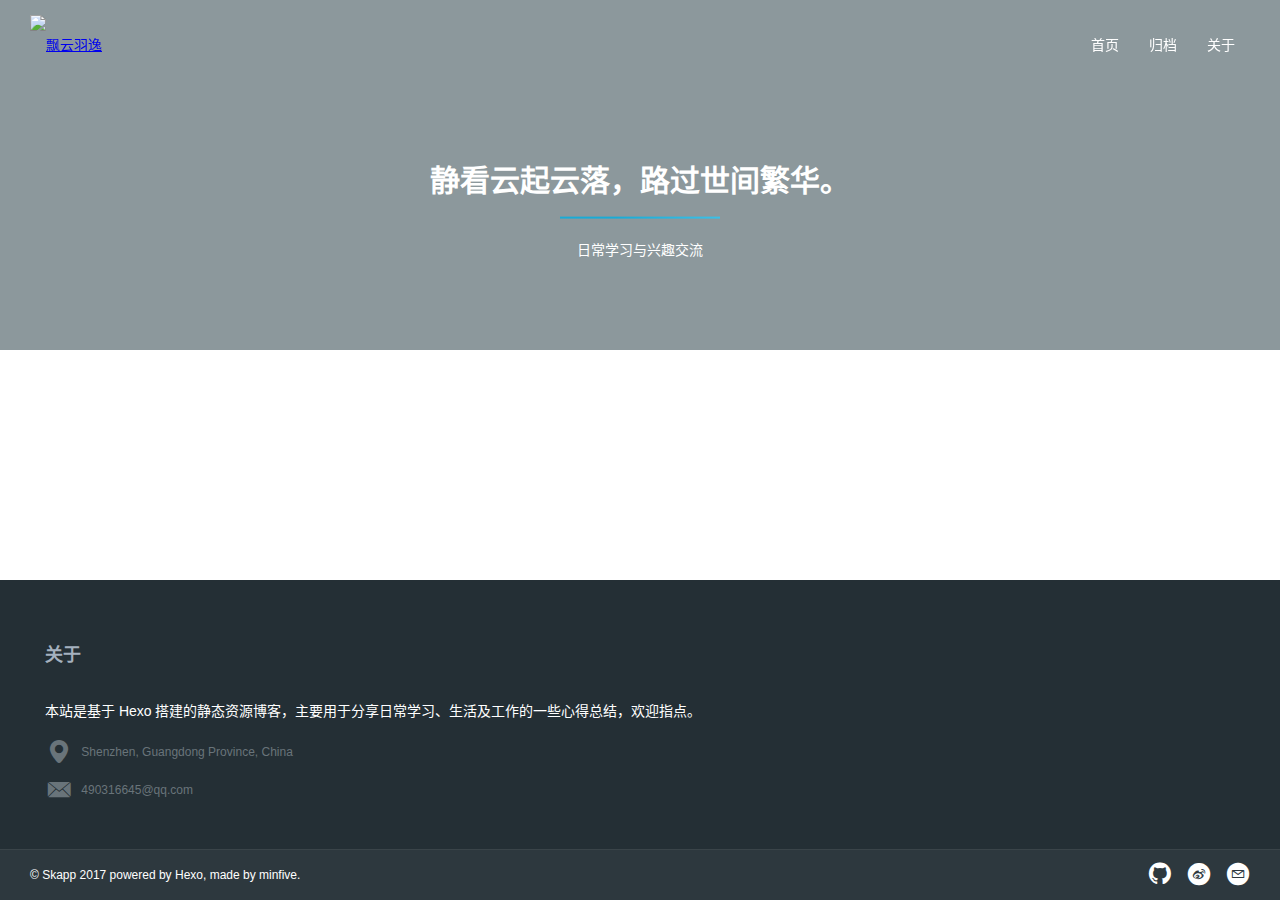
==== commit 1546f4d0: "Site updated: 2018-09-07 19:45:27" ====
--- a/about/index.html
+++ b/about/index.html
@@ -1 +1 @@
-<!DOCTYPE html><html lang="zh-cn"><head><meta charset="utf-8"><title>关于 | 静看云起云落，路过世间繁华。</title><meta http-equiv="X-UA-Compatible" content="IE=Edge,chrome=1"><meta name="viewport" content="width=device-width,initial-scale=1,maximum-scale=1,user-scalable=no"><meta name="format-detection" content="telephone=no"><meta name="author" content="[object Object]"><meta name="designer" content="minfive"><meta name="keywords" content="java, js, spring, springcloud, springboot, mysql, 数据库, 后端开发"><meta name="description" content="日常学习与兴趣交流的个人博客."><meta name="apple-mobile-web-app-capable" content="yes"><meta name="apple-mobile-web-app-status-bar-style" content="black"><meta name="format-detection" content="telephone=yes"><meta name="mobile-web-app-capable" content="yes"><meta name="robots" content="all"><link rel="canonical" href="http://yoursite.com/about/index.html"><link rel="icon" type="image/png" href="/Users/leitan/Downloads/blog/themes/Mrminfive/source/img/favicon.ico" sizes="32x32"><link rel="stylesheet" href="/scss/base/index.css"><link rel="alternate" href="/atom.xml" title="生活如曲"><script>var _hmt=_hmt||[];!function(){var e=document.createElement("script");e.src="https://hm.baidu.com/hm.js?3c406fe68ab7921ec7595af29f162bb2";var t=document.getElementsByTagName("script")[0];t.parentNode.insertBefore(e,t)}()</script><link rel="stylesheet" href="/scss/views/page/about.css"></head><body ontouchstart><div id="page-loading" class="page page-loading" style="background-image:url(http://oo12ugek5.bkt.clouddn.com/blog/images/loader.gif)"></div><div id="page" class="page js-hidden"><header id="page-header" class="page__header" style="background-image:url(http://oo12ugek5.bkt.clouddn.com/blog/images/banner-bg.jpg)"><nav class="page__navbar"><div class="page__container navbar-container"><a class="page__logo" href="/" title="生活如曲" alt="生活如曲"><img src="http://oo12ugek5.bkt.clouddn.com/images/logo-text-white.png" alt="生活如曲"></a><nav class="page__nav"><ul class="nav__list clearfix"><li class="nav__item"><a href="/" alt="首页" title="首页">首页</a></li><li class="nav__item"><a href="/archives" alt="归档" title="归档">归档</a></li><li class="nav__item"><a href="/about" alt="关于" title="关于">关于</a></li></ul></nav><button class="page__menu-btn" type="button"><i class="iconfont icon-menu"></i></button></div></nav><section class="page__info"><h1 class="info__title">静看云起云落，路过世间繁华。</h1><hr class="info__hr"><p class="info__desc">日常学习与兴趣交流</p></section></header><main class="page__container page__main"><div class="page__content"><div class="content__container"></div><div id="comment-container"></div></div></main><footer class="page__footer"><section class="footer__top"><div class="page__container footer__container"><div class="footer-top__item footer-top__item--2"><h3 class="item__title">关于</h3><div class="item__content"><p class="item__text">本站是基于 Hexo 搭建的静态资源博客，主要用于分享日常学习、生活及工作的一些心得总结，欢迎点击右下角订阅 rss。</p><ul class="footer__contact-info"><li class="contact-info__item"><i class="iconfont icon-address"></i> <span>Shenzhen, Guangdong Province, China</span></li><li class="contact-info__item"><i class="iconfont icon-email2"></i> <span>490316645@qq.com</span></li></ul></div></div><div class="footer-top__item footer__image"><img src="https://avatars1.githubusercontent.com/u/5753802?s=460&v=4" alt="logo" title="生活如曲"></div></div></section><section class="footer__bottom"><div class="page__container footer__container"><p class="footer__copyright">© <a href="https://github.com/Mrminfive/hexo-theme-skapp" target="_blank">Skapp</a> 2017 powered by <a href="http://hexo.io/" target="_blank">Hexo</a>, made by <a href="https://github.com/Mrminfive" target="_blank">minfive</a>.</p><ul class="footer__social-network clearfix"><li class="social-network__item"><a href="https://github.com/Phantom918" target="_blank" title="github"><i class="iconfont icon-github"></i></a></li><li class="social-network__item"><a href="http://weibo.com/tanleispace" target="_blank" title="weibo"><i class="iconfont icon-weibo"></i></a></li><li class="social-network__item"><a href="mailto:490316645@qq.com" target="_blank" title="email"><i class="iconfont icon-email"></i></a></li></ul></div></section></footer><div id="back-top" class="back-top back-top--hidden js-hidden"><i class="iconfont icon-top"></i></div></div><script src="/js/common.js"></script><link rel="stylesheet" href="https://unpkg.com/gitalk/dist/gitalk.css"><script src="https://unpkg.com/gitalk/dist/gitalk.min.js"></script><script src="/js/md5.min.js"></script><script>var tags=[],gitalk=new Gitalk({clientID:"629cd627db37007ba25c",clientSecret:"9b8f217f69d900055071a2a3dedda36459e09e1b",repo:"https://phantom918.github.io/",owner:"Phantom918",admin:["Phantom918"],labels:tags,id:new Date(15362496e5).getTime()>new Date("2018-02-15").getTime()?md5(location.href):location.href});gitalk.render("comment-container")</script></body></html>+<!DOCTYPE html><html lang="zh-cn"><head><meta charset="utf-8"><title>关于 | 静看云起云落，路过世间繁华。</title><meta http-equiv="X-UA-Compatible" content="IE=Edge,chrome=1"><meta name="viewport" content="width=device-width,initial-scale=1,maximum-scale=1,user-scalable=no"><meta name="format-detection" content="telephone=no"><meta name="author" content="[object Object]"><meta name="designer" content="minfive"><meta name="keywords" content="java, js, spring, springcloud, springboot, mysql, 数据库, 后端开发"><meta name="description" content="日常学习与兴趣交流的个人博客."><meta name="apple-mobile-web-app-capable" content="yes"><meta name="apple-mobile-web-app-status-bar-style" content="black"><meta name="format-detection" content="telephone=yes"><meta name="mobile-web-app-capable" content="yes"><meta name="robots" content="all"><link rel="canonical" href="http://yoursite.com/about/index.html"><link rel="icon" type="image/png" href="/Users/leitan/Downloads/blog/themes/Mrminfive/source/img/favicon.ico" sizes="32x32"><link rel="stylesheet" href="/scss/base/index.css"><link rel="alternate" href="/atom.xml" title="飘云羽逸"><script>var _hmt=_hmt||[];!function(){var e=document.createElement("script");e.src="https://hm.baidu.com/hm.js?3c406fe68ab7921ec7595af29f162bb2";var t=document.getElementsByTagName("script")[0];t.parentNode.insertBefore(e,t)}()</script><link rel="stylesheet" href="/scss/views/page/about.css"></head><body ontouchstart><div id="page-loading" class="page page-loading" style="background-image:url(http://oo12ugek5.bkt.clouddn.com/blog/images/loader.gif)"></div><div id="page" class="page js-hidden"><header id="page-header" class="page__header" style="background-image:url(http://oo12ugek5.bkt.clouddn.com/blog/images/banner-bg.jpg)"><nav class="page__navbar"><div class="page__container navbar-container"><a class="page__logo" href="/" title="飘云羽逸" alt="飘云羽逸"><img src="http://oo12ugek5.bkt.clouddn.com/images/logo-text-white.png" alt="飘云羽逸"></a><nav class="page__nav"><ul class="nav__list clearfix"><li class="nav__item"><a href="/" alt="首页" title="首页">首页</a></li><li class="nav__item"><a href="/archives" alt="归档" title="归档">归档</a></li><li class="nav__item"><a href="/about" alt="关于" title="关于">关于</a></li></ul></nav><button class="page__menu-btn" type="button"><i class="iconfont icon-menu"></i></button></div></nav><section class="page__info"><h1 class="info__title">静看云起云落，路过世间繁华。</h1><hr class="info__hr"><p class="info__desc">日常学习与兴趣交流</p></section></header><main class="page__container page__main"><div class="page__content"><div class="content__container"></div><div id="comment-container"></div></div></main><footer class="page__footer"><section class="footer__top"><div class="page__container footer__container"><div class="footer-top__item footer-top__item--2"><h3 class="item__title">关于</h3><div class="item__content"><p class="item__text">本站是基于 Hexo 搭建的静态资源博客，主要用于分享日常学习、生活及工作的一些心得总结，欢迎指点。</p><ul class="footer__contact-info"><li class="contact-info__item"><i class="iconfont icon-address"></i> <span>Shenzhen, Guangdong Province, China</span></li><li class="contact-info__item"><i class="iconfont icon-email2"></i> <span>490316645@qq.com</span></li></ul></div></div></div></section><section class="footer__bottom"><div class="page__container footer__container"><p class="footer__copyright">© <a href="https://github.com/Mrminfive/hexo-theme-skapp" target="_blank">Skapp</a> 2017 powered by <a href="http://hexo.io/" target="_blank">Hexo</a>, made by <a href="https://github.com/Mrminfive" target="_blank">minfive</a>.</p><ul class="footer__social-network clearfix"><li class="social-network__item"><a href="https://github.com/Phantom918" target="_blank" title="github"><i class="iconfont icon-github"></i></a></li><li class="social-network__item"><a href="http://weibo.com/tanleispace" target="_blank" title="weibo"><i class="iconfont icon-weibo"></i></a></li><li class="social-network__item"><a href="mailto:490316645@qq.com" target="_blank" title="email"><i class="iconfont icon-email"></i></a></li></ul></div></section></footer><div id="back-top" class="back-top back-top--hidden js-hidden"><i class="iconfont icon-top"></i></div></div><script src="/js/common.js"></script><link rel="stylesheet" href="https://unpkg.com/gitalk/dist/gitalk.css"><script src="https://unpkg.com/gitalk/dist/gitalk.min.js"></script><script src="/js/md5.min.js"></script><script>var tags=[],gitalk=new Gitalk({clientID:"629cd627db37007ba25c",clientSecret:"9b8f217f69d900055071a2a3dedda36459e09e1b",repo:"https://phantom918.github.io",owner:"Phantom918",admin:["Phantom918"],labels:tags,id:new Date(15362496e5).getTime()>new Date("2018-02-15").getTime()?md5(location.href):location.href});gitalk.render("comment-container")</script></body></html>